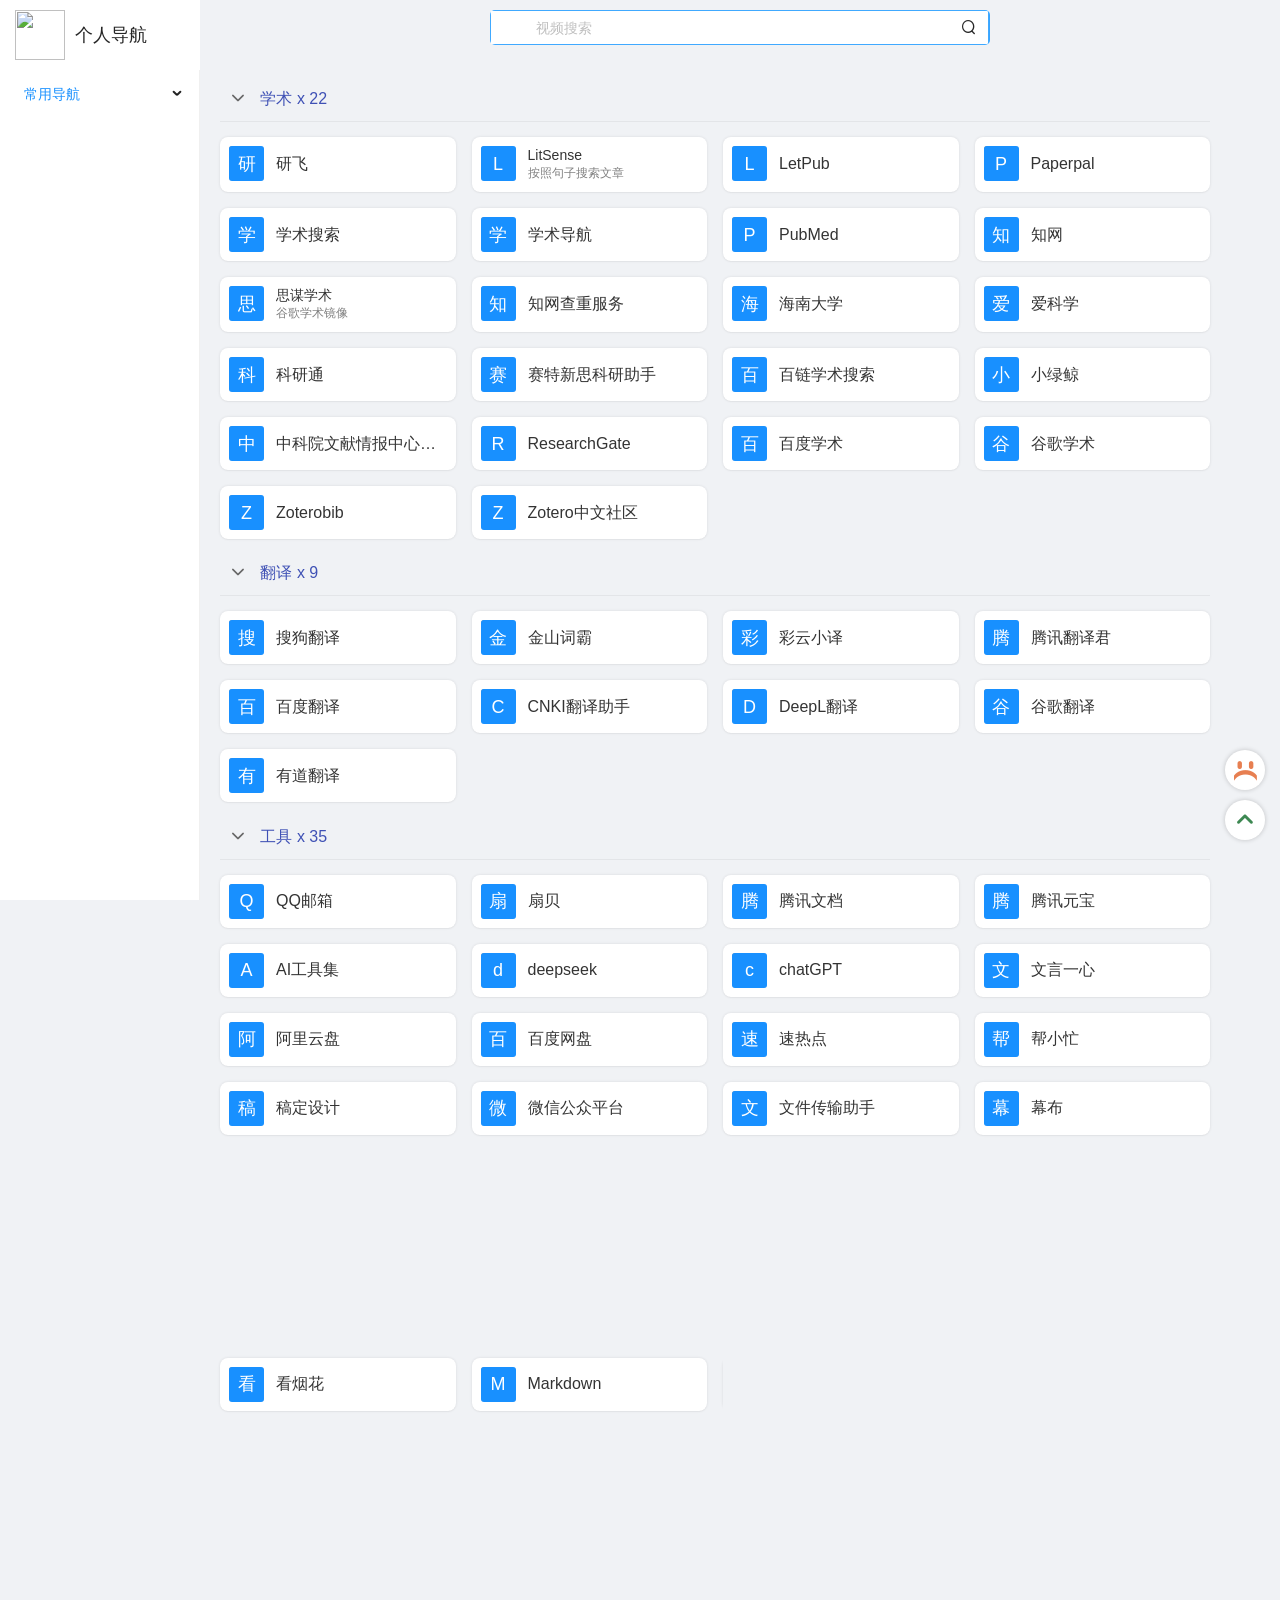
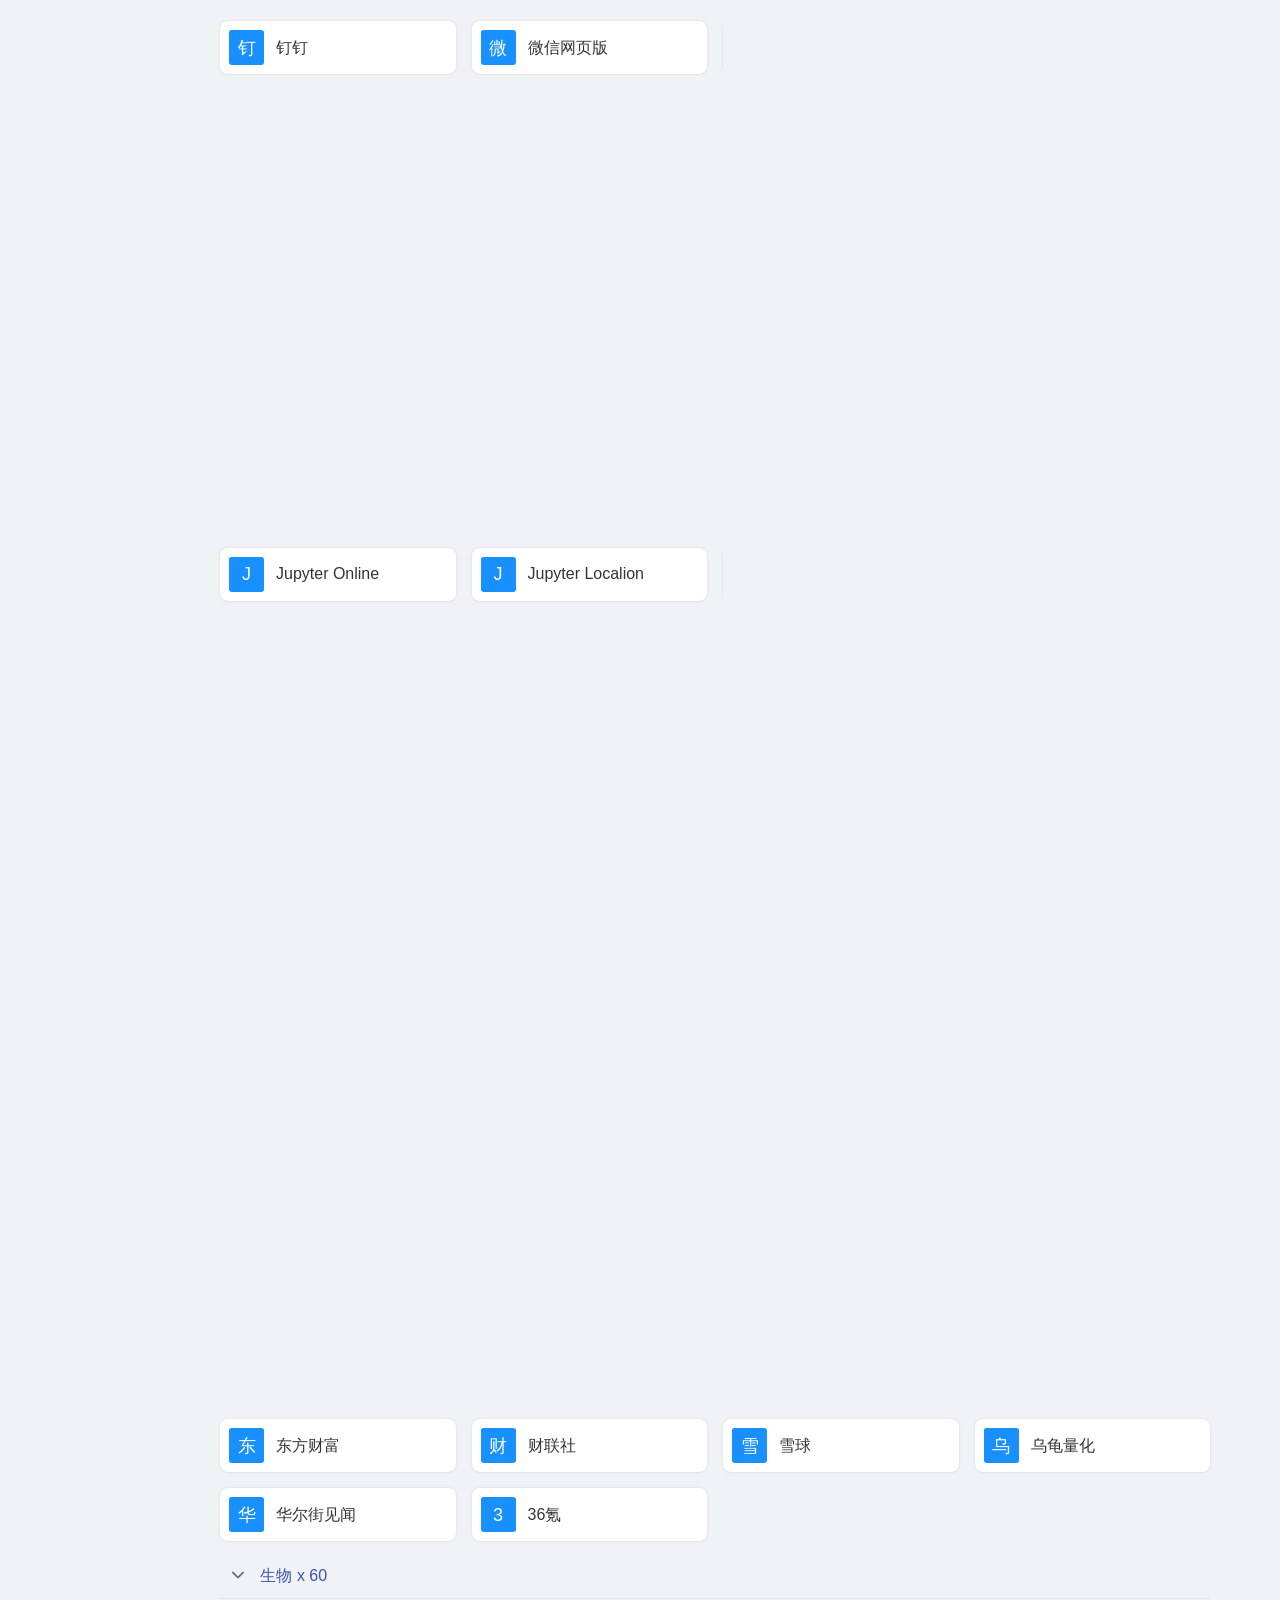
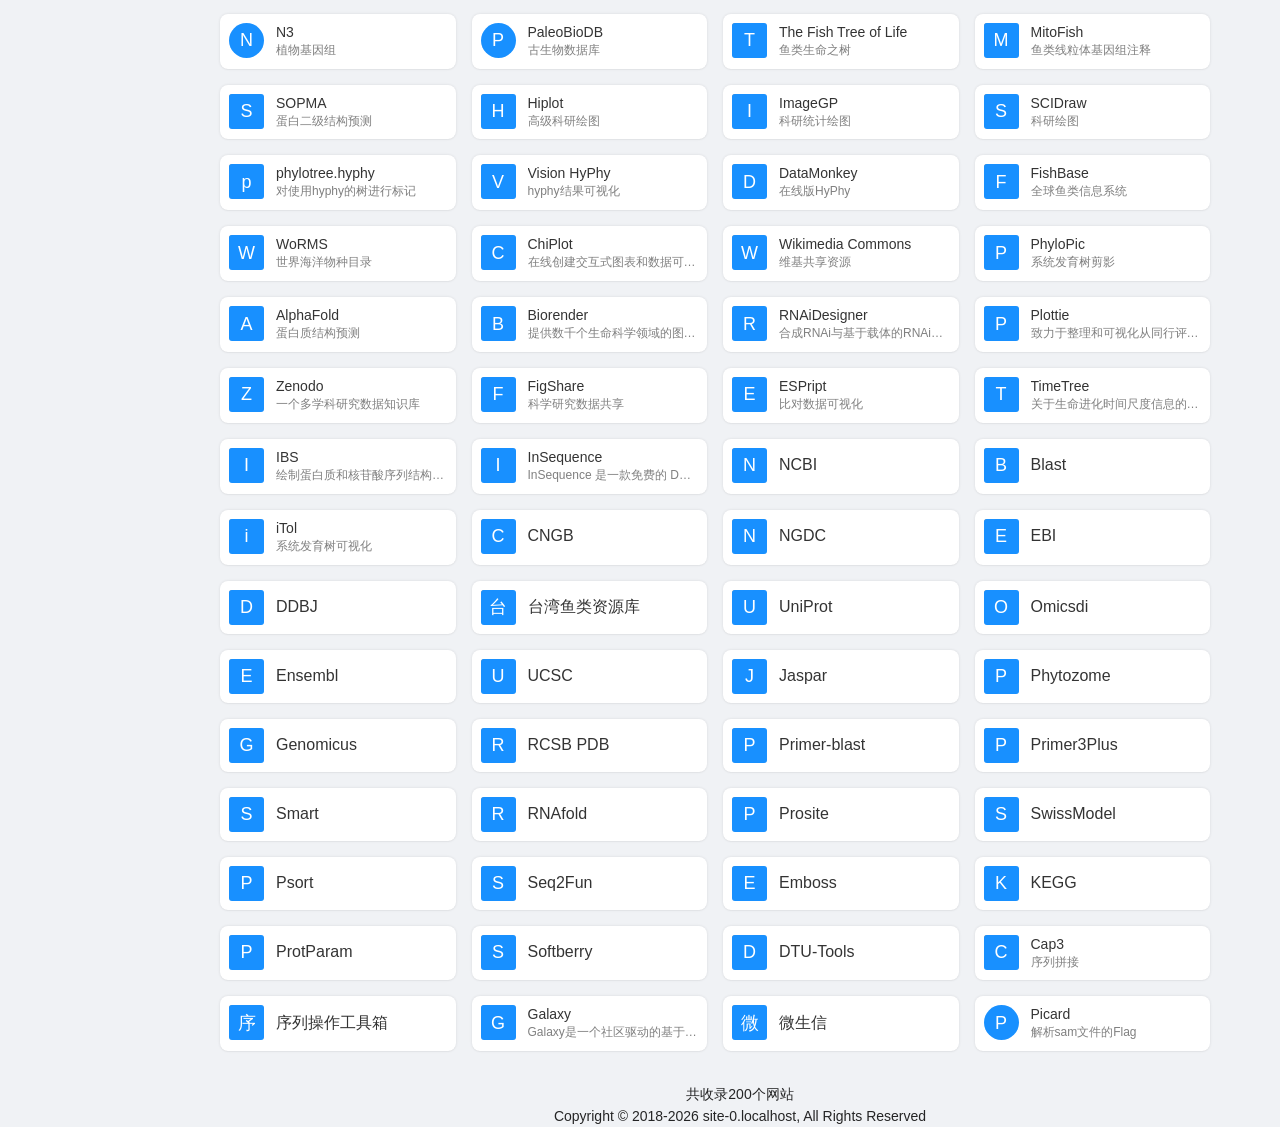
==== index.html @ 583d1c56 "Deploying to gh-pages from @ thecgs/nav@c3720a41de98f85e75b26e061de189d4b626b0aa 🚀" ====
<!DOCTYPE html>
<!--
                                                                          
                                 .--,-``-.                              
                                /   /     '.                            
                               / ../        ;                           
      ,---,                    \ ``\  .`-    '                   ,---,  
  ,-+-. /  |               .---.\___\/   \   :               ,-+-. /  | 
 ,--.'|'   |  ,--.--.    /.  ./|     \   :   |      ,---.   ,--.'|'   | 
|   |  ,"' | /       \ .-' . ' |     /  /   /      /     \ |   |  ,"' | 
|   | /  | |.--.  .-. /___/ \: |     \  \   \     /    / ' |   | /  | | 
|   | |  | | \__\/: . .   \  ' . ___ /   :   |   .    ' /  |   | |  | | 
|   | |  |/  ," .--.; |\   \   '/   /\   /   :   '   ; :__ |   | |  |/  
|   | |--'  /  /  ,.  | \   \  / ,,/  ',-    .___'   | '.'||   | |--'   
|   |/     ;  :   .'   \ \   \ \ ''\        ;/  .\   :    :|   |/       
'---'      |  ,     .-./  '---" \   \     .' \  ; \   \  / '---'        
            `--`---'             `--`-,,-'    `--" `----'               
                      
                     2018/4/26   www.nav3.cn

        ,+++++++++++++++++++++++++++++++++++++++++++++++++.
        ( We want you! https://github.com/xjh22222228/nav )
        `-,+++++++++++++++++++++++++++++++++++++++++++++++'
-->
<html data-critters-container>
  <head>
    <meta charset="utf-8">
    <base href="./">
    <meta name="author" content="https://github.com/xjh22222228">
    <meta http-equiv="X-UA-Compatible" content="IE=edge, chrome=1">
    <meta name="viewport" content="width=device-width, initial-scale=1, shrink-to-fit=no, minimum-scale=1.0, maximum-scale=1.0, user-scalable=no">
    <meta name="renderer" content="webkit">
    <!-- nav.config-start --><!-- https://github.com/xjh22222228/nav -->
  <title>个人导航</title>
  <meta property="og:title" content="个人导航">
  <meta property="og:description" content>
  <meta property="og:type" content="website">
  <meta name="description" content>
  <meta name="keywords" content id="xjh_2">
  <link rel="icon" href="https://gcore.jsdelivr.net/gh/xjh22222228/public@gh-pages/nav/logo.svg">
  <link rel="apple-touch-icon" href="https://gcore.jsdelivr.net/gh/xjh22222228/public@gh-pages/nav/logo.svg">
  <link rel="prefetch" href="//unpkg.com/ng-zorro-antd@18.1.1/ng-zorro-antd.dark.min.css"><!-- nav.config-end -->
    <link rel="stylesheet" href="assets/fonts/iconfont.css" media="print" onload="this.media='all'"><noscript><link rel="stylesheet" href="assets/fonts/iconfont.css"></noscript>
    <!-- nav.headerContent-start -->
    <!-- nav.headerContent-end -->
  <style>*,:before,:after{--tw-border-spacing-x:0;--tw-border-spacing-y:0;--tw-translate-x:0;--tw-translate-y:0;--tw-rotate:0;--tw-skew-x:0;--tw-skew-y:0;--tw-scale-x:1;--tw-scale-y:1;--tw-pan-x: ;--tw-pan-y: ;--tw-pinch-zoom: ;--tw-scroll-snap-strictness:proximity;--tw-gradient-from-position: ;--tw-gradient-via-position: ;--tw-gradient-to-position: ;--tw-ordinal: ;--tw-slashed-zero: ;--tw-numeric-figure: ;--tw-numeric-spacing: ;--tw-numeric-fraction: ;--tw-ring-inset: ;--tw-ring-offset-width:0px;--tw-ring-offset-color:#fff;--tw-ring-color:rgb(59 130 246 / .5);--tw-ring-offset-shadow:0 0 #0000;--tw-ring-shadow:0 0 #0000;--tw-shadow:0 0 #0000;--tw-shadow-colored:0 0 #0000;--tw-blur: ;--tw-brightness: ;--tw-contrast: ;--tw-grayscale: ;--tw-hue-rotate: ;--tw-invert: ;--tw-saturate: ;--tw-sepia: ;--tw-drop-shadow: ;--tw-backdrop-blur: ;--tw-backdrop-brightness: ;--tw-backdrop-contrast: ;--tw-backdrop-grayscale: ;--tw-backdrop-hue-rotate: ;--tw-backdrop-invert: ;--tw-backdrop-opacity: ;--tw-backdrop-saturate: ;--tw-backdrop-sepia: ;--tw-contain-size: ;--tw-contain-layout: ;--tw-contain-paint: ;--tw-contain-style: }*,:before,:after{box-sizing:border-box;border-width:0;border-style:solid;border-color:#e5e7eb}:before,:after{--tw-content:""}html{line-height:1.5;-webkit-text-size-adjust:100%;tab-size:4;font-family:ui-sans-serif,system-ui,sans-serif,"Apple Color Emoji","Segoe UI Emoji",Segoe UI Symbol,"Noto Color Emoji";font-feature-settings:normal;font-variation-settings:normal;-webkit-tap-highlight-color:transparent}body{margin:0;line-height:inherit}html,body{width:100%;height:100%}*,*:before,*:after{box-sizing:border-box}html{font-family:sans-serif;line-height:1.15;-webkit-text-size-adjust:100%;-ms-text-size-adjust:100%;-ms-overflow-style:scrollbar;-webkit-tap-highlight-color:rgba(0,0,0,0)}body{margin:0;color:#000000d9;font-size:14px;font-family:-apple-system,BlinkMacSystemFont,Segoe UI,Roboto,Helvetica Neue,Arial,Noto Sans,sans-serif,"Apple Color Emoji","Segoe UI Emoji",Segoe UI Symbol,"Noto Color Emoji";font-variant:tabular-nums;line-height:1.5715;background-color:#fff;font-feature-settings:"tnum"}html{--antd-wave-shadow-color:#1890ff;--scroll-bar:0}@charset "UTF-8";:root{--componentHeight:155px}html{-ms-text-size-adjust:100%;-webkit-text-size-adjust:100%}body{min-height:100vh;-webkit-font-smoothing:antialiased;-moz-osx-font-smoothing:grayscale;-webkit-overflow-scrolling:touch;font-size:14px}</style><link rel="stylesheet" href="styles.341d5df18e498c5e.css" media="print" onload="this.media='all'"><noscript><link rel="stylesheet" href="styles.341d5df18e498c5e.css"></noscript></head>
  <script>
    window.__TITLE__ = document.title
  </script>
  <body class="dark-scrollbar-border" id="x-j-h">
    <app-xiejiahe>
      <!-- nav.loading-start --><!-- nav.loading-end -->
    </app-xiejiahe>

    <!-- nav.seo-start -->
<div data-url="https://github.com/xjh22222228/nav" data-server-time="1774014688647" data-a="x.i.e-jiahe" data-date="2026-03-20 21:51:28" id="META-NAV" style="z-index:-1;position:fixed;top:-10000vh;left:-10000vh;">
</div><!-- nav.seo-end -->
  <script src="runtime.d9cda80d51f23b51.js" type="module"></script><script src="polyfills.ba9b77532fd27fc9.js" type="module"></script><script src="main.a11d664e5da2eeef.js" type="module"></script></body>
</html>
---- assets/fonts/iconfont.css ----
@font-face {
  font-family: "iconfont"; /* Project id 2267418 */
  src: url('iconfont.woff2?t=1723861505767') format('woff2'),
       url('iconfont.woff?t=1723861505767') format('woff'),
       url('iconfont.ttf?t=1723861505767') format('truetype');
}

.iconfont {
  font-family: "iconfont" !important;
  font-size: 16px;
  font-style: normal;
  -webkit-font-smoothing: antialiased;
  -moz-osx-font-smoothing: grayscale;
}

.iconxiaolian:before {
  content: "\e64b";
}

.iconxiaolian-02:before {
  content: "\e631";
}

.icongengduo:before {
  content: "\e641";
}

.iconweibiaoti14:before {
  content: "\e620";
}

.iconcopy:before {
  content: "\e617";
}

.iconfenxiang:before {
  content: "\e606";
}

.iconunlock:before {
  content: "\e63d";
}

.iconwinfo-icon-tongbu:before {
  content: "\e632";
}

.iconchuangjian:before {
  content: "\e635";
}

.iconweibiaoti25:before {
  content: "\e62b";
}

.iconjiantouarrow483:before {
  content: "\e695";
}

.iconsousuo:before {
  content: "\e6b9";
}

.icondark:before {
  content: "\e666";
}

.iconA:before {
  content: "\e6e5";
}

.iconbi:before {
  content: "\e742";
}
---- assets/fonts/iconfont.css ----
@font-face {
  font-family: "iconfont"; /* Project id 2267418 */
  src: url('iconfont.woff2?t=1723861505767') format('woff2'),
       url('iconfont.woff?t=1723861505767') format('woff'),
       url('iconfont.ttf?t=1723861505767') format('truetype');
}

.iconfont {
  font-family: "iconfont" !important;
  font-size: 16px;
  font-style: normal;
  -webkit-font-smoothing: antialiased;
  -moz-osx-font-smoothing: grayscale;
}

.iconxiaolian:before {
  content: "\e64b";
}

.iconxiaolian-02:before {
  content: "\e631";
}

.icongengduo:before {
  content: "\e641";
}

.iconweibiaoti14:before {
  content: "\e620";
}

.iconcopy:before {
  content: "\e617";
}

.iconfenxiang:before {
  content: "\e606";
}

.iconunlock:before {
  content: "\e63d";
}

.iconwinfo-icon-tongbu:before {
  content: "\e632";
}

.iconchuangjian:before {
  content: "\e635";
}

.iconweibiaoti25:before {
  content: "\e62b";
}

.iconjiantouarrow483:before {
  content: "\e695";
}

.iconsousuo:before {
  content: "\e6b9";
}

.icondark:before {
  content: "\e666";
}

.iconA:before {
  content: "\e6e5";
}

.iconbi:before {
  content: "\e742";
}
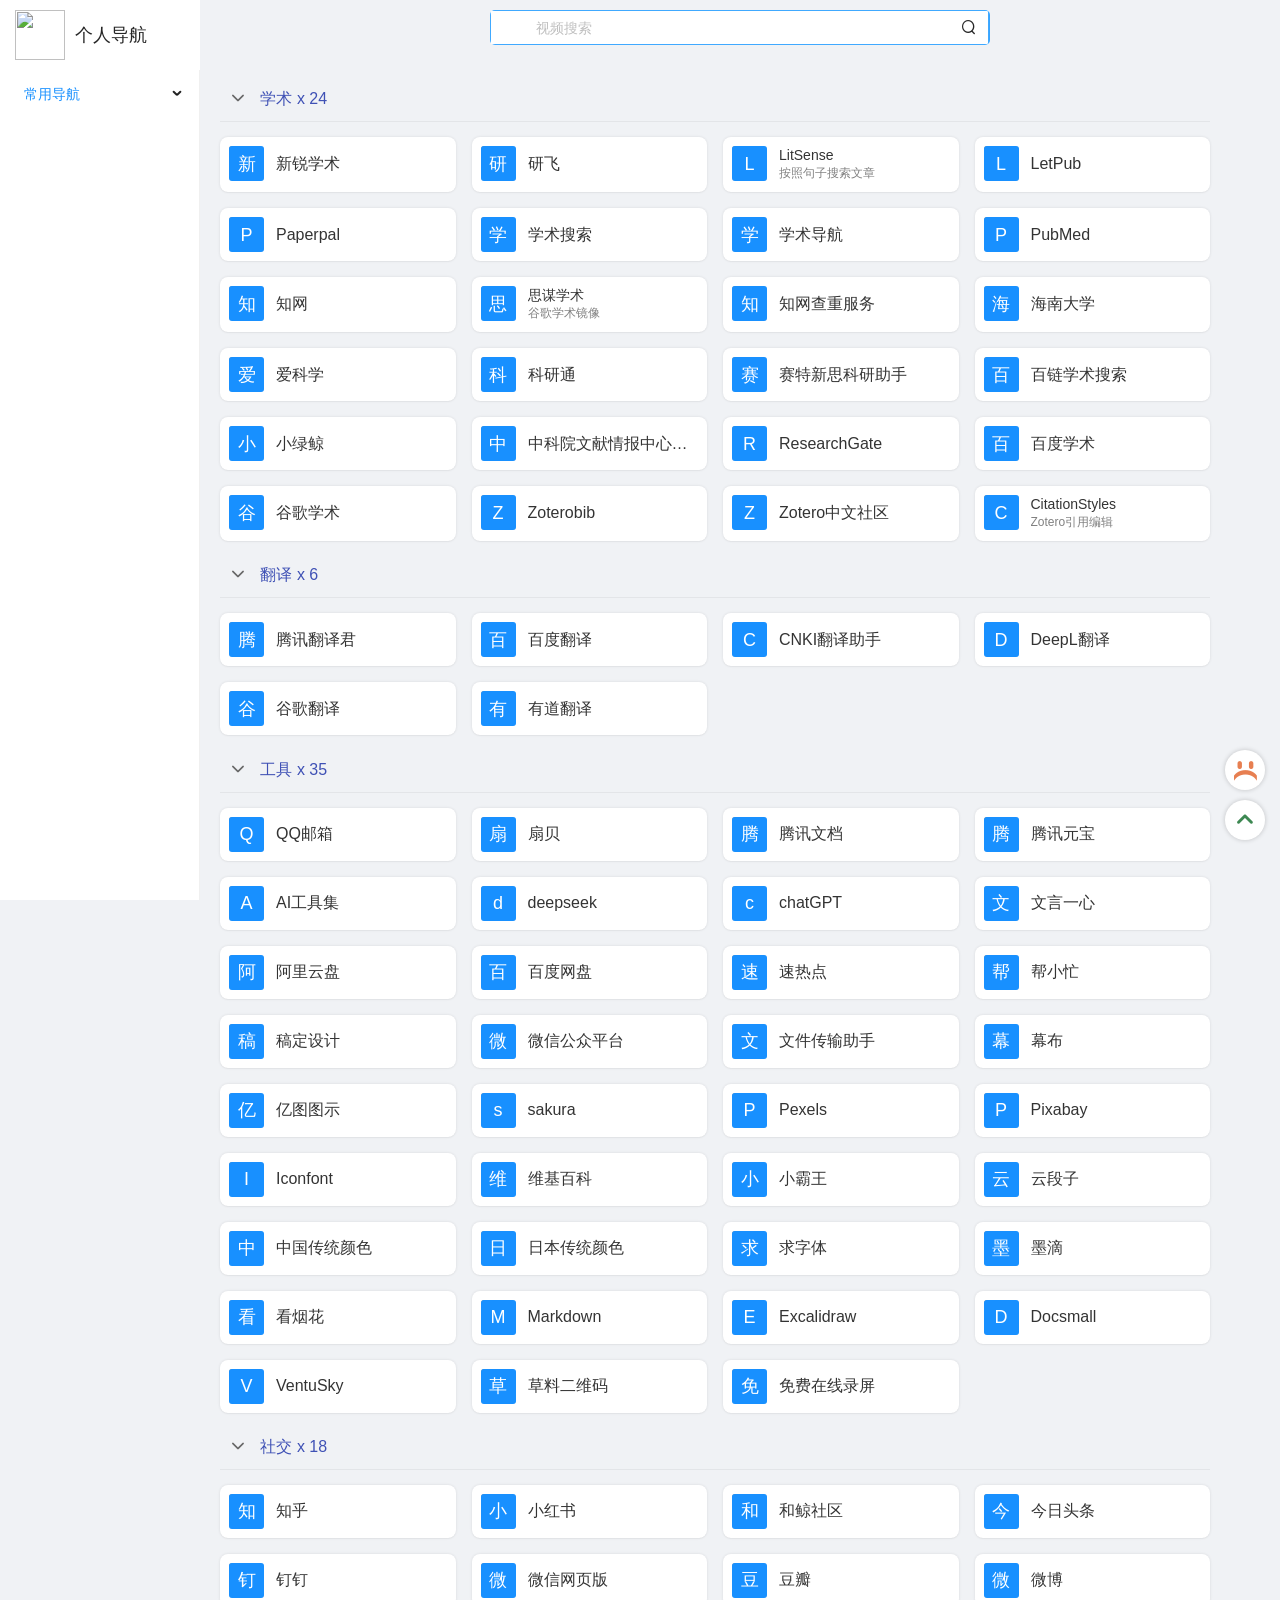
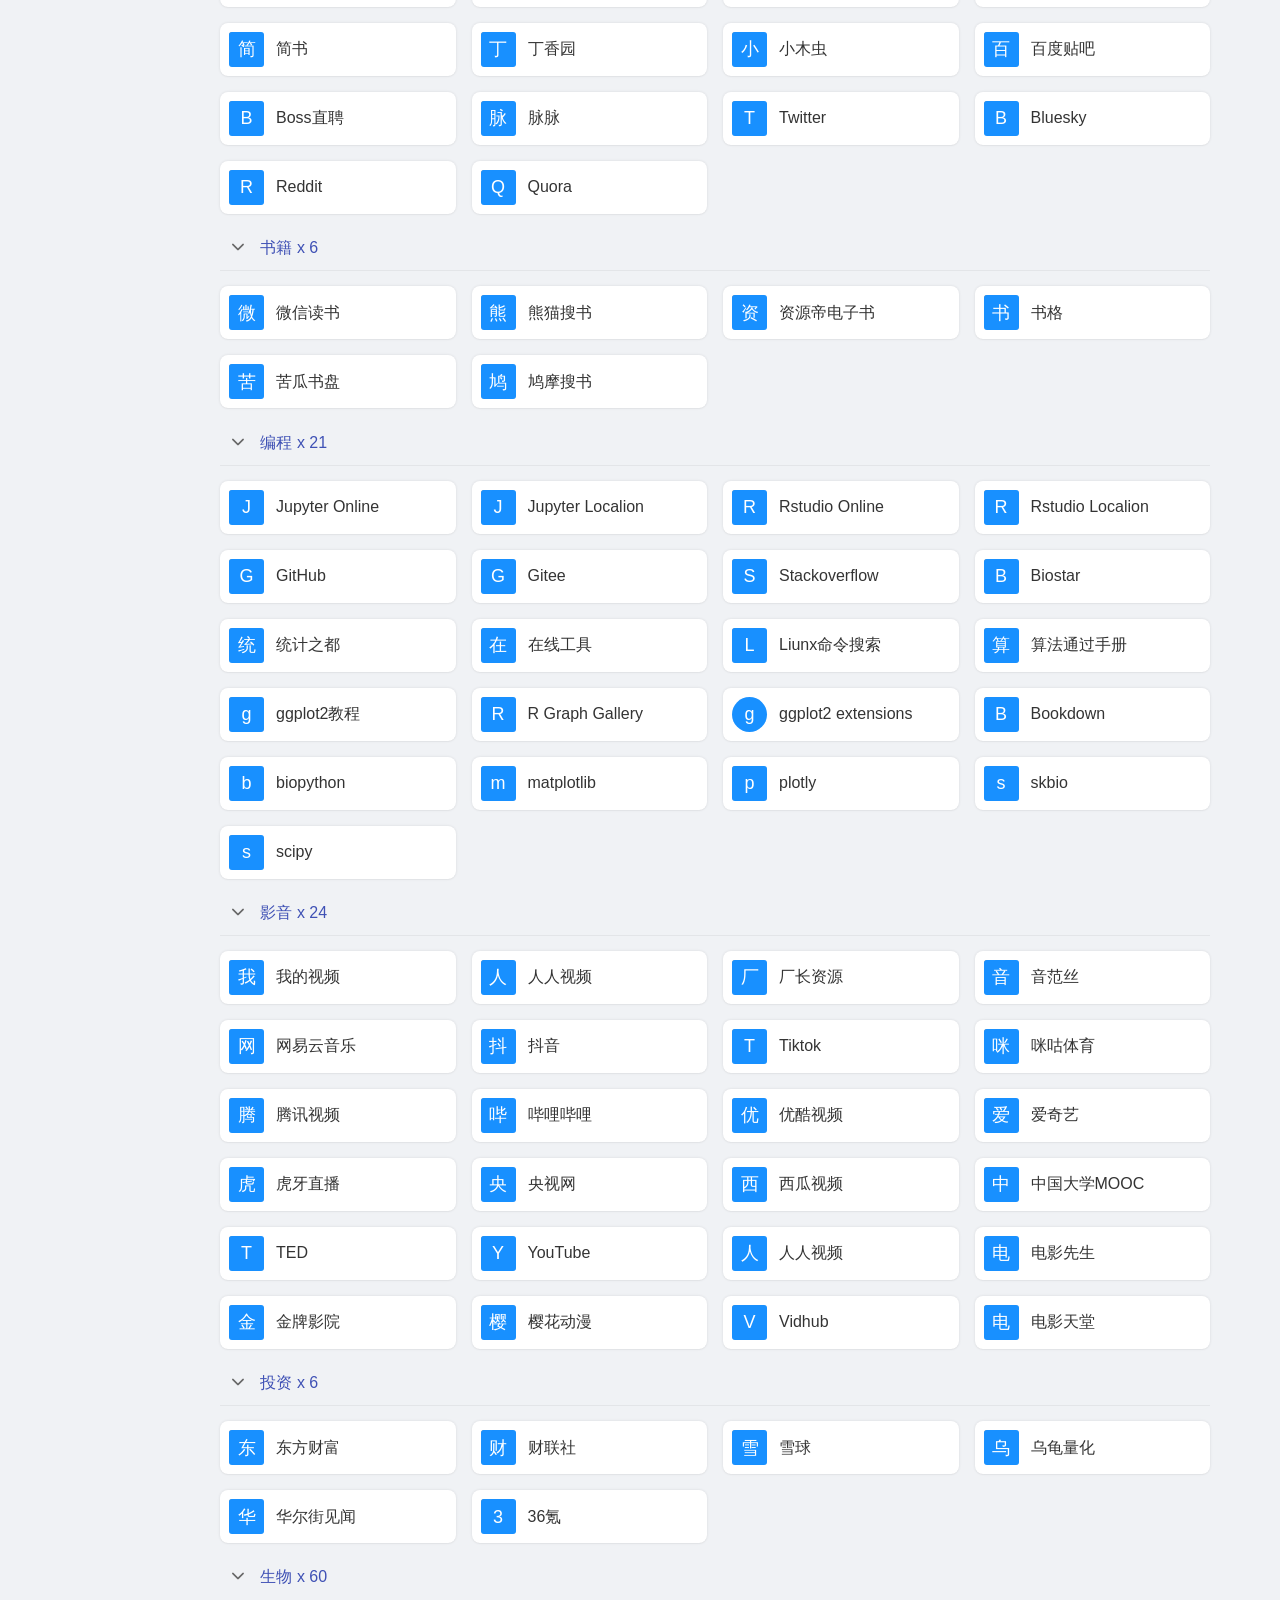
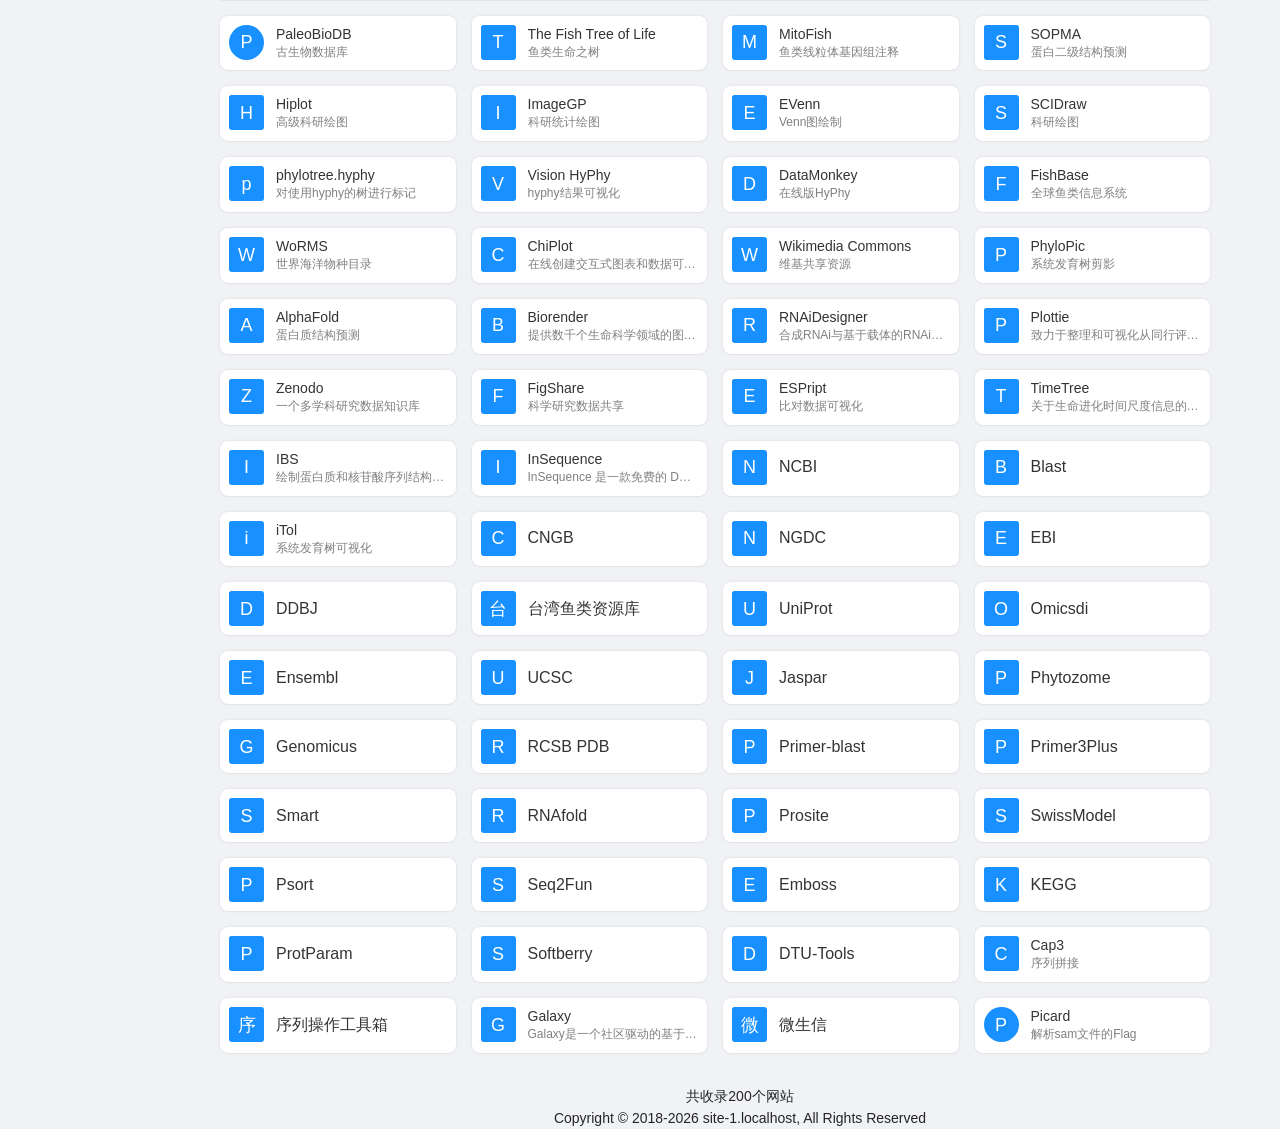
==== commit 3d763572: "Deploying to gh-pages from @ thecgs/nav@21cbb596501125ef0d3efe11f8db1326412111a9 🚀" ====
--- a/index.html
+++ b/index.html
@@ -53,7 +53,7 @@
     </app-xiejiahe>
 
     <!-- nav.seo-start -->
-<div data-url="https://github.com/xjh22222228/nav" data-server-time="1774014688647" data-a="x.i.e-jiahe" data-date="2026-03-20 21:51:28" id="META-NAV" style="z-index:-1;position:fixed;top:-10000vh;left:-10000vh;">
+<div data-url="https://github.com/xjh22222228/nav" data-server-time="1775526696471" data-a="x.i.e-jiahe" data-date="2026-04-07 09:51:36" id="META-NAV" style="z-index:-1;position:fixed;top:-10000vh;left:-10000vh;">
 </div><!-- nav.seo-end -->
-  <script src="runtime.d9cda80d51f23b51.js" type="module"></script><script src="polyfills.ba9b77532fd27fc9.js" type="module"></script><script src="main.a11d664e5da2eeef.js" type="module"></script></body>
+  <script src="runtime.d9cda80d51f23b51.js" type="module"></script><script src="polyfills.ba9b77532fd27fc9.js" type="module"></script><script src="main.f9fa6a90db0307da.js" type="module"></script></body>
 </html>
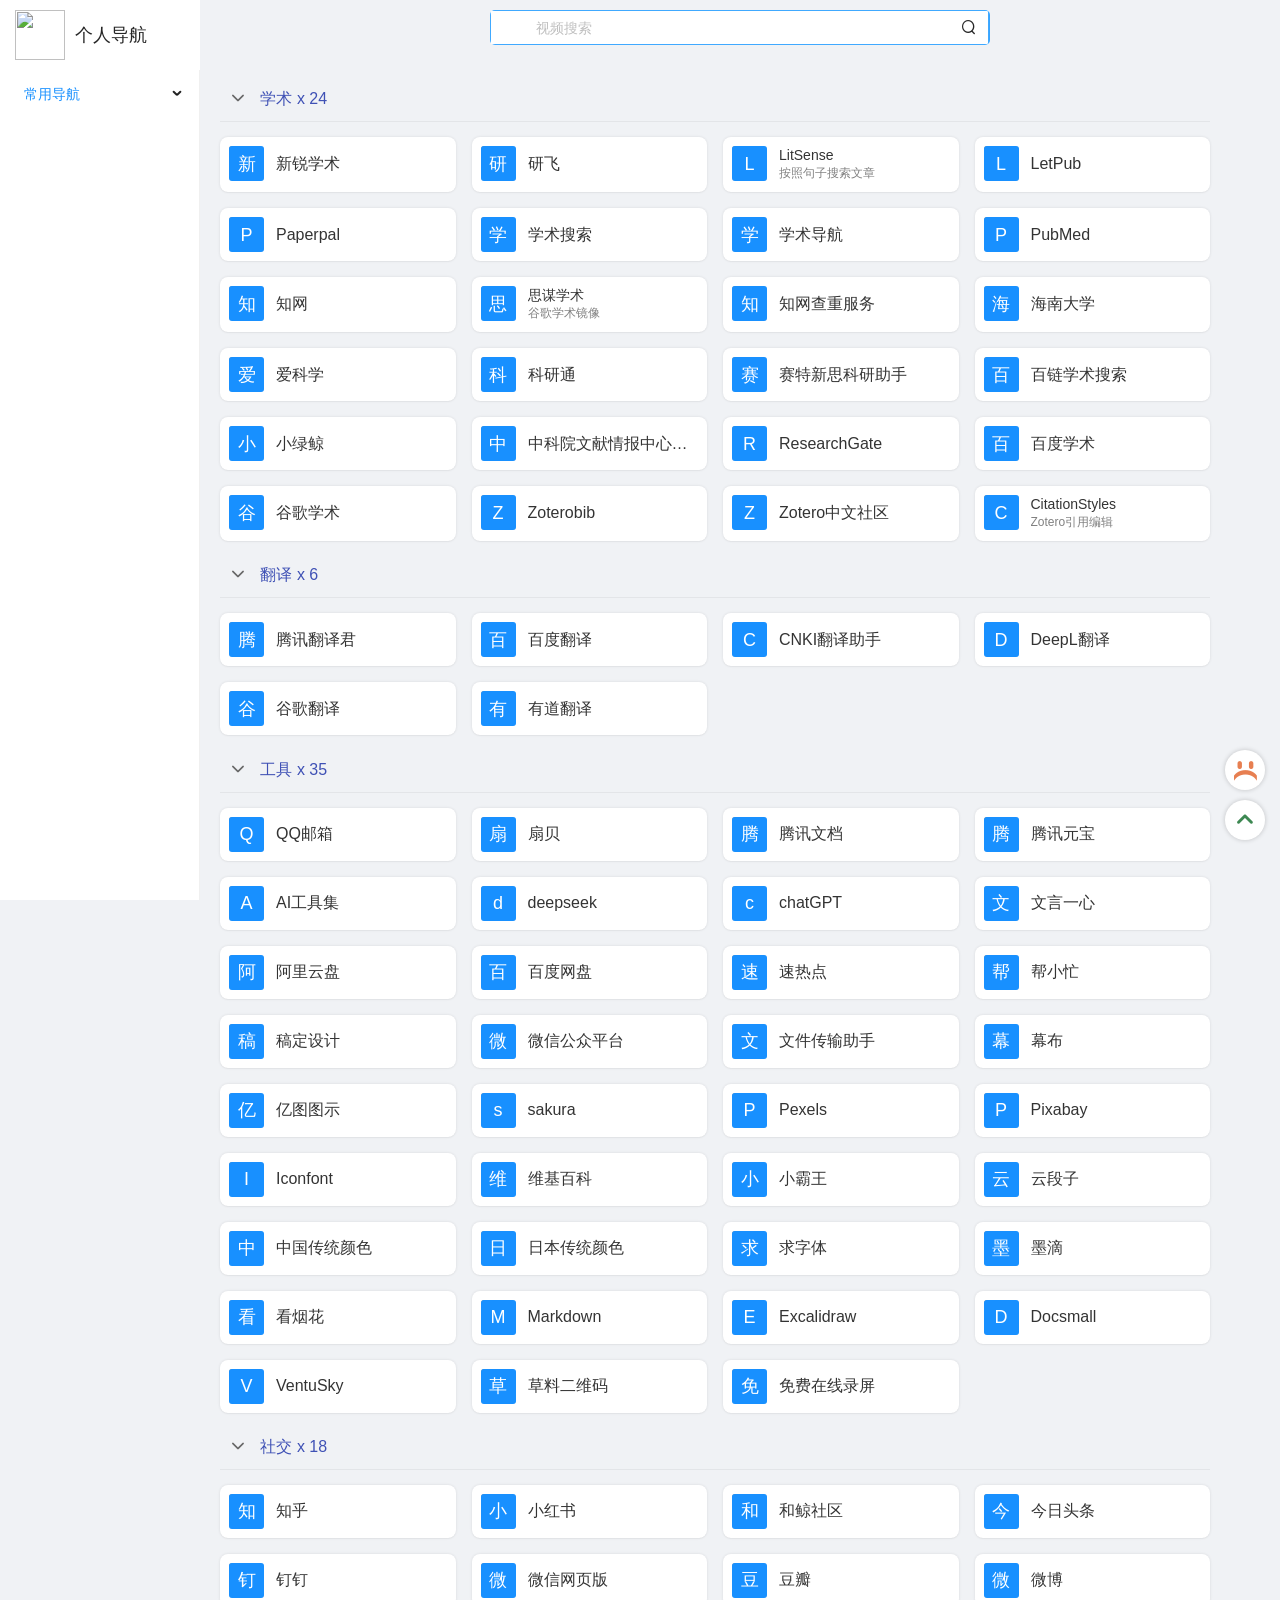
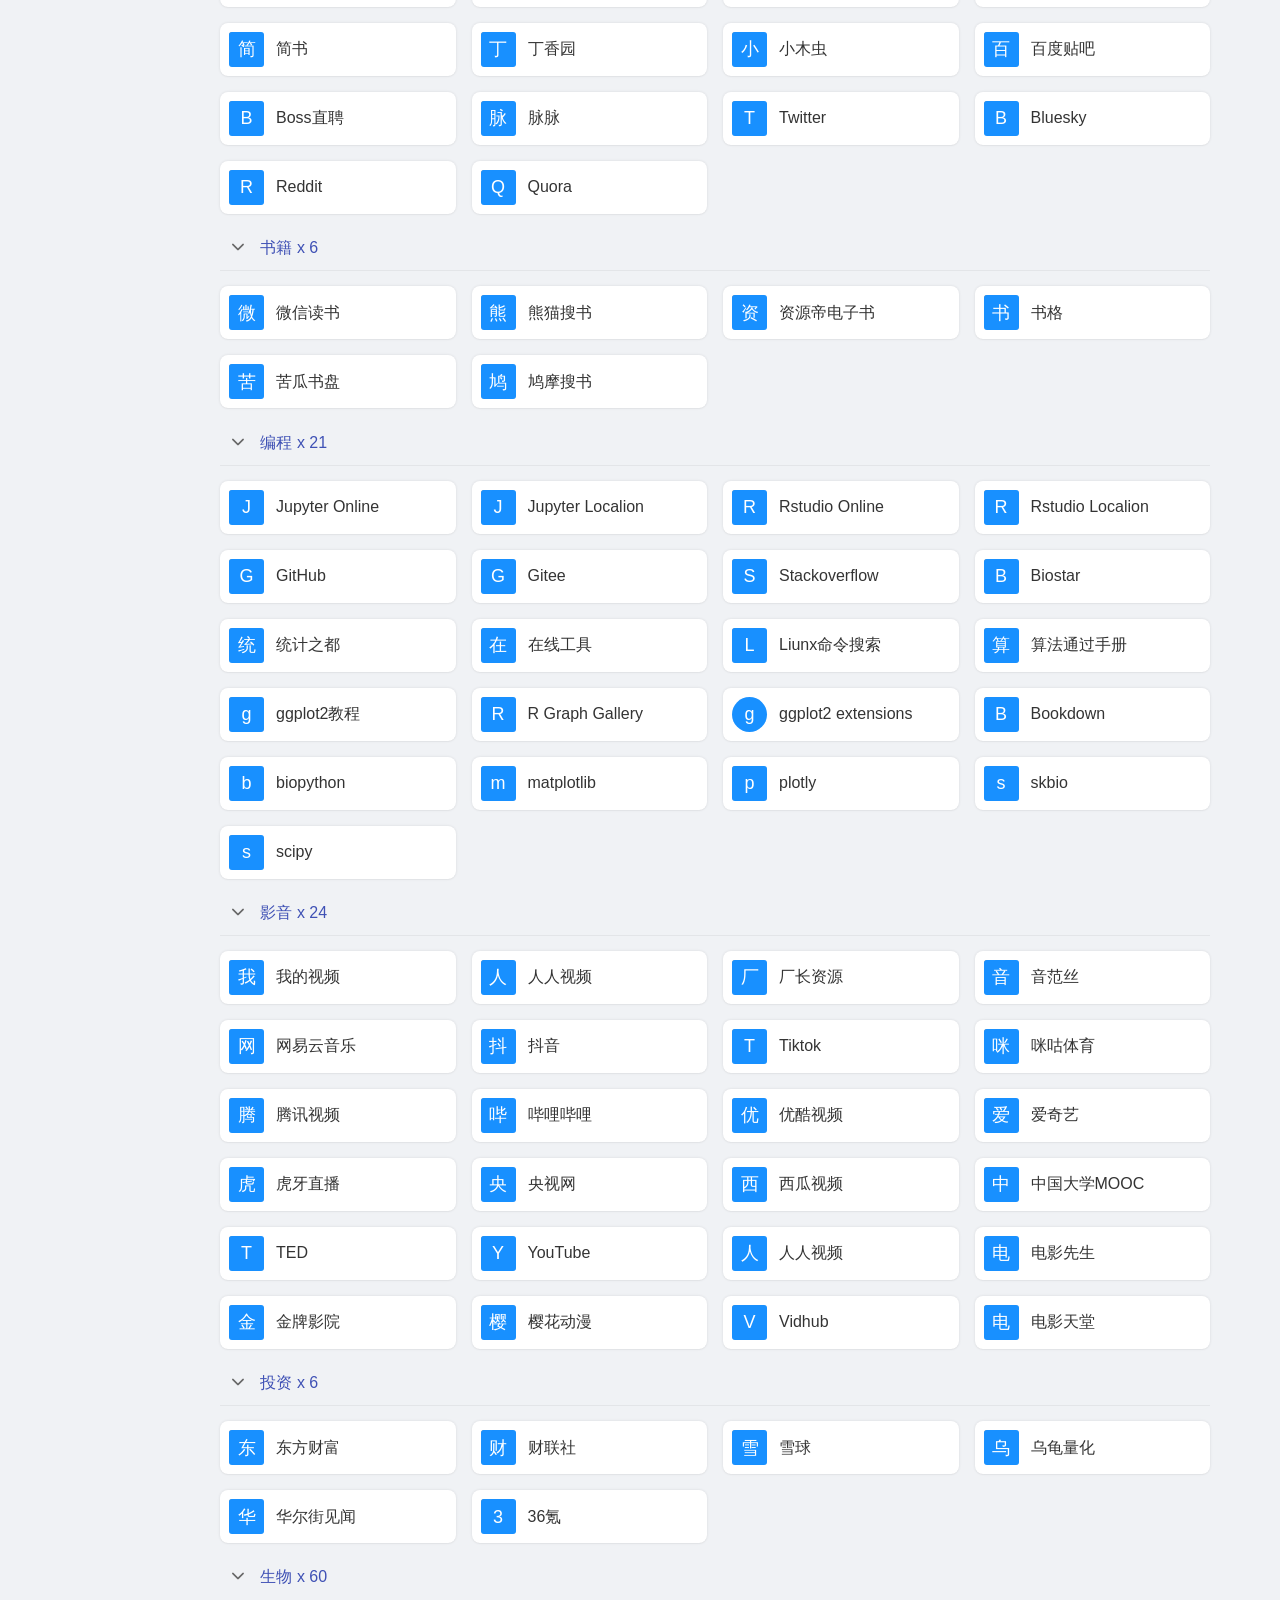
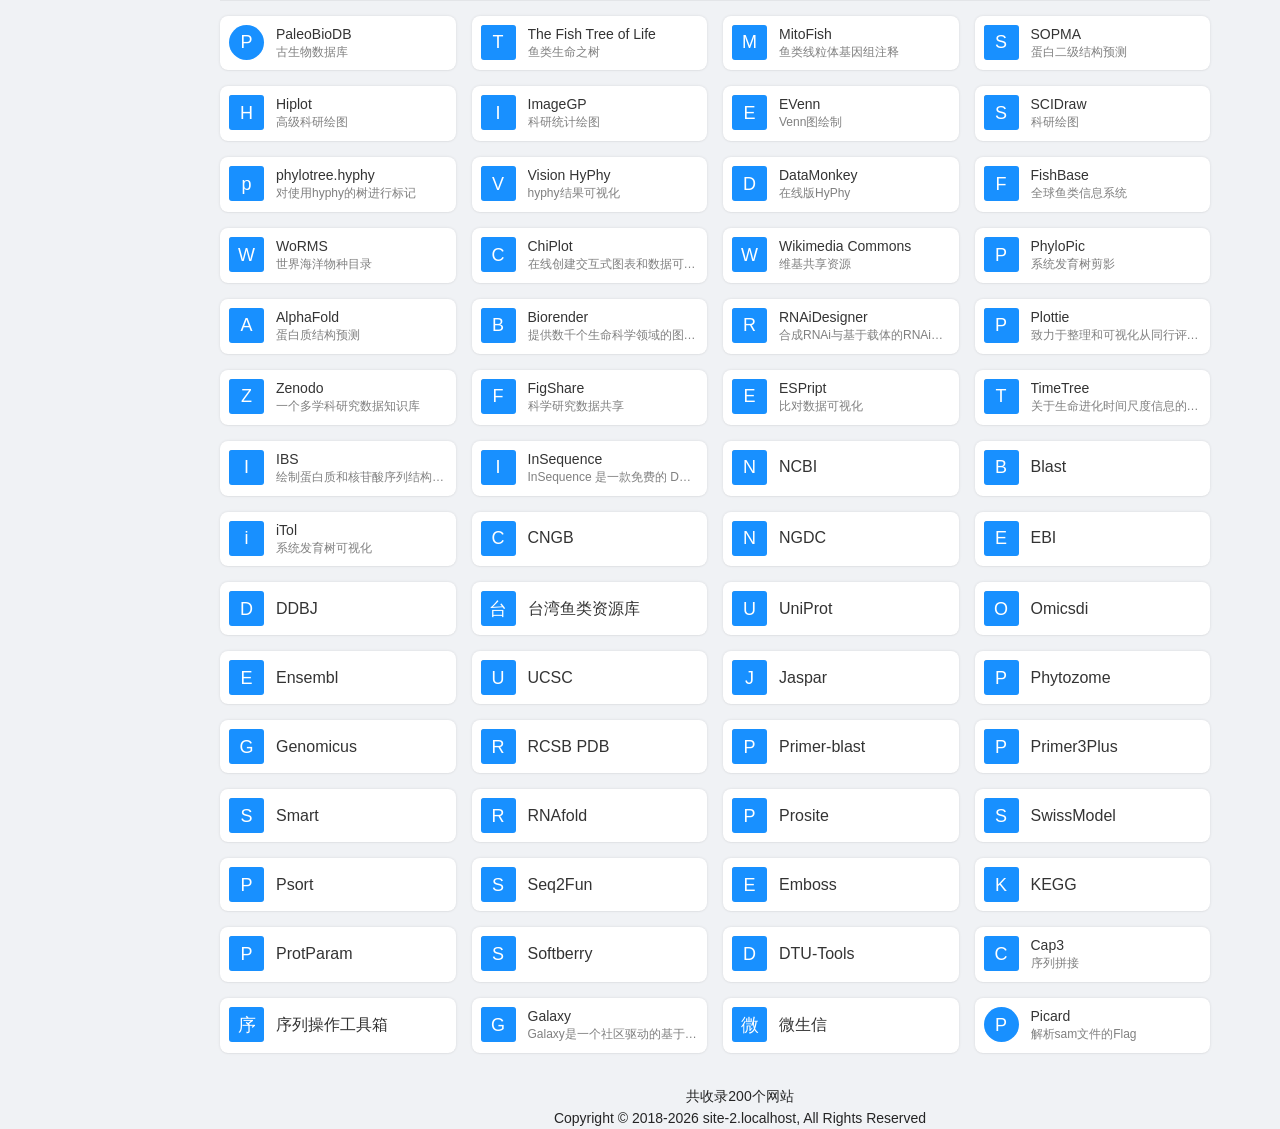
==== commit bc710994: "Deploying to gh-pages from @ thecgs/nav@45db7c1004d9c6ccf0a1506ee7da42a19c20a044 🚀" ====
--- a/index.html
+++ b/index.html
@@ -53,7 +53,7 @@
     </app-xiejiahe>
 
     <!-- nav.seo-start -->
-<div data-url="https://github.com/xjh22222228/nav" data-server-time="1775526696471" data-a="x.i.e-jiahe" data-date="2026-04-07 09:51:36" id="META-NAV" style="z-index:-1;position:fixed;top:-10000vh;left:-10000vh;">
+<div data-url="https://github.com/xjh22222228/nav" data-server-time="1782644604075" data-a="x.i.e-jiahe" data-date="2026-06-28 19:03:24" id="META-NAV" style="z-index:-1;position:fixed;top:-10000vh;left:-10000vh;">
 </div><!-- nav.seo-end -->
-  <script src="runtime.d9cda80d51f23b51.js" type="module"></script><script src="polyfills.ba9b77532fd27fc9.js" type="module"></script><script src="main.f9fa6a90db0307da.js" type="module"></script></body>
+  <script src="runtime.d9cda80d51f23b51.js" type="module"></script><script src="polyfills.ba9b77532fd27fc9.js" type="module"></script><script src="main.b700d514eb53c314.js" type="module"></script></body>
 </html>
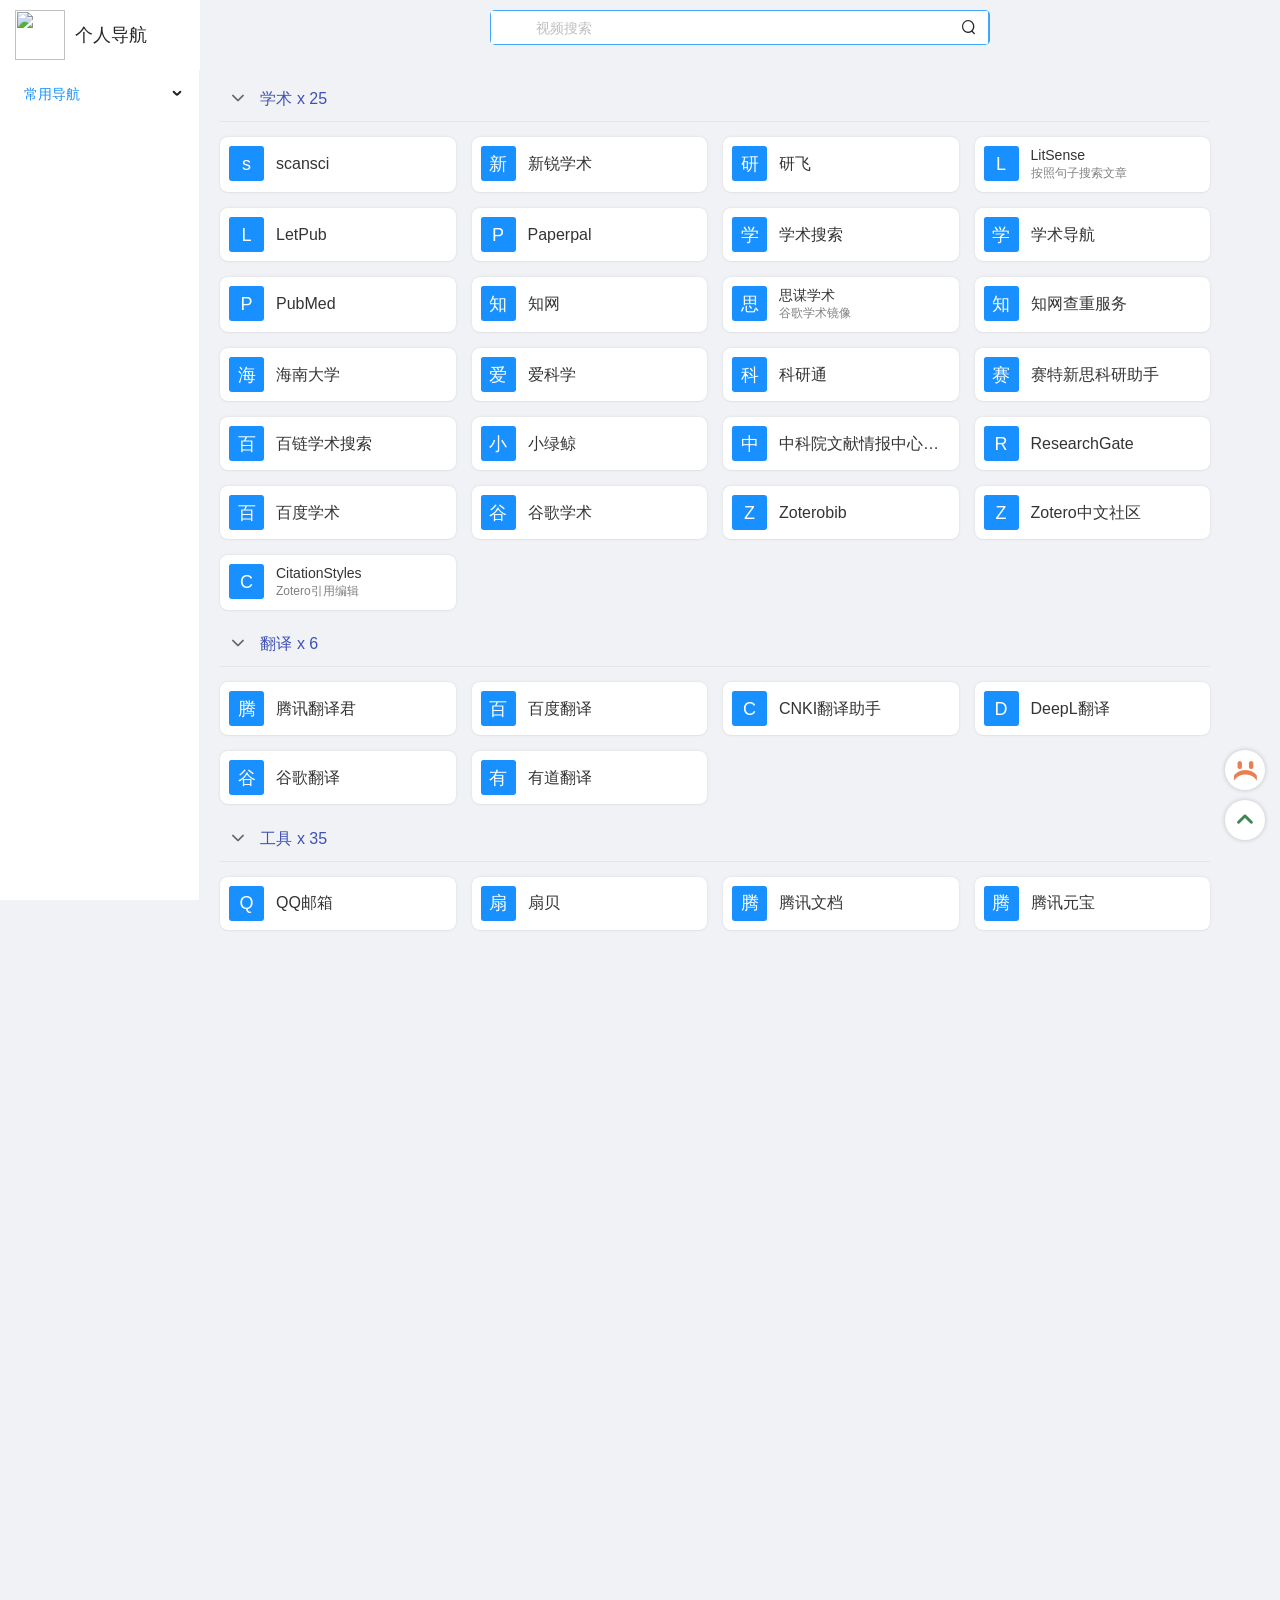
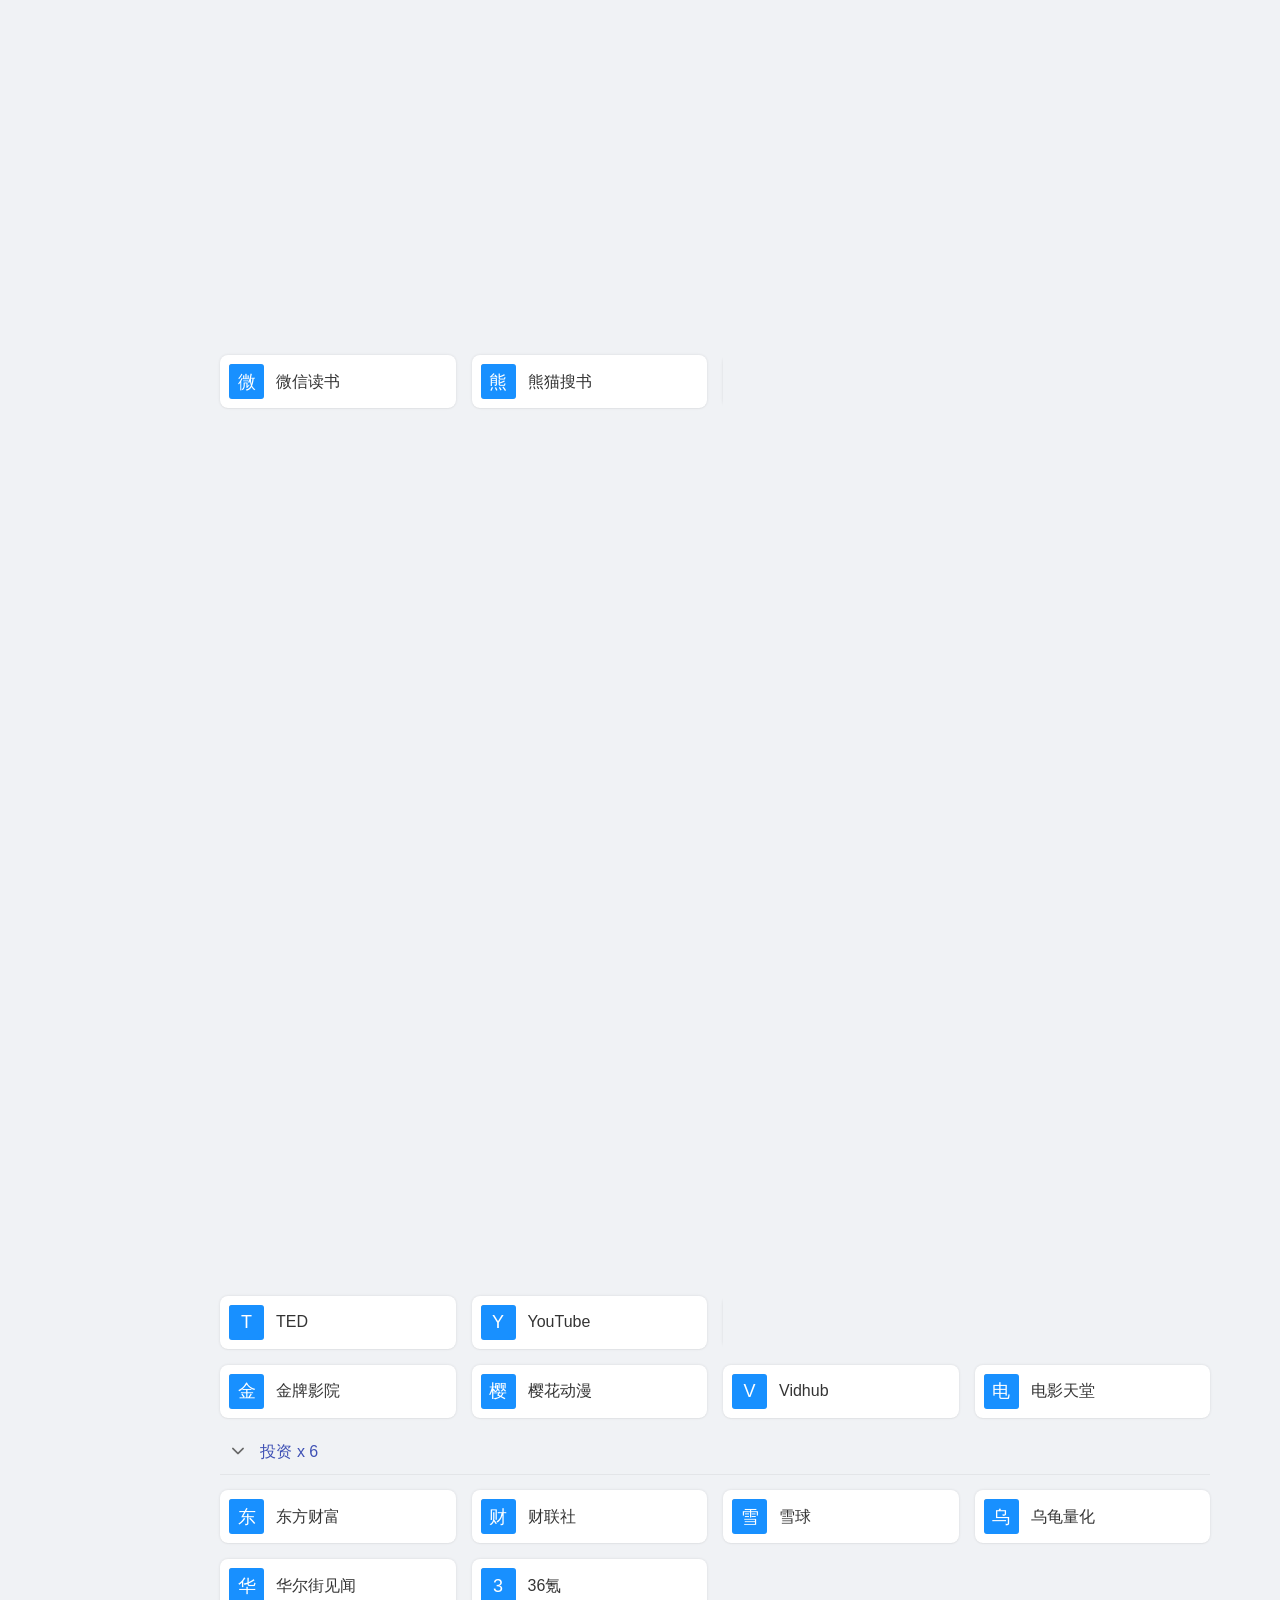
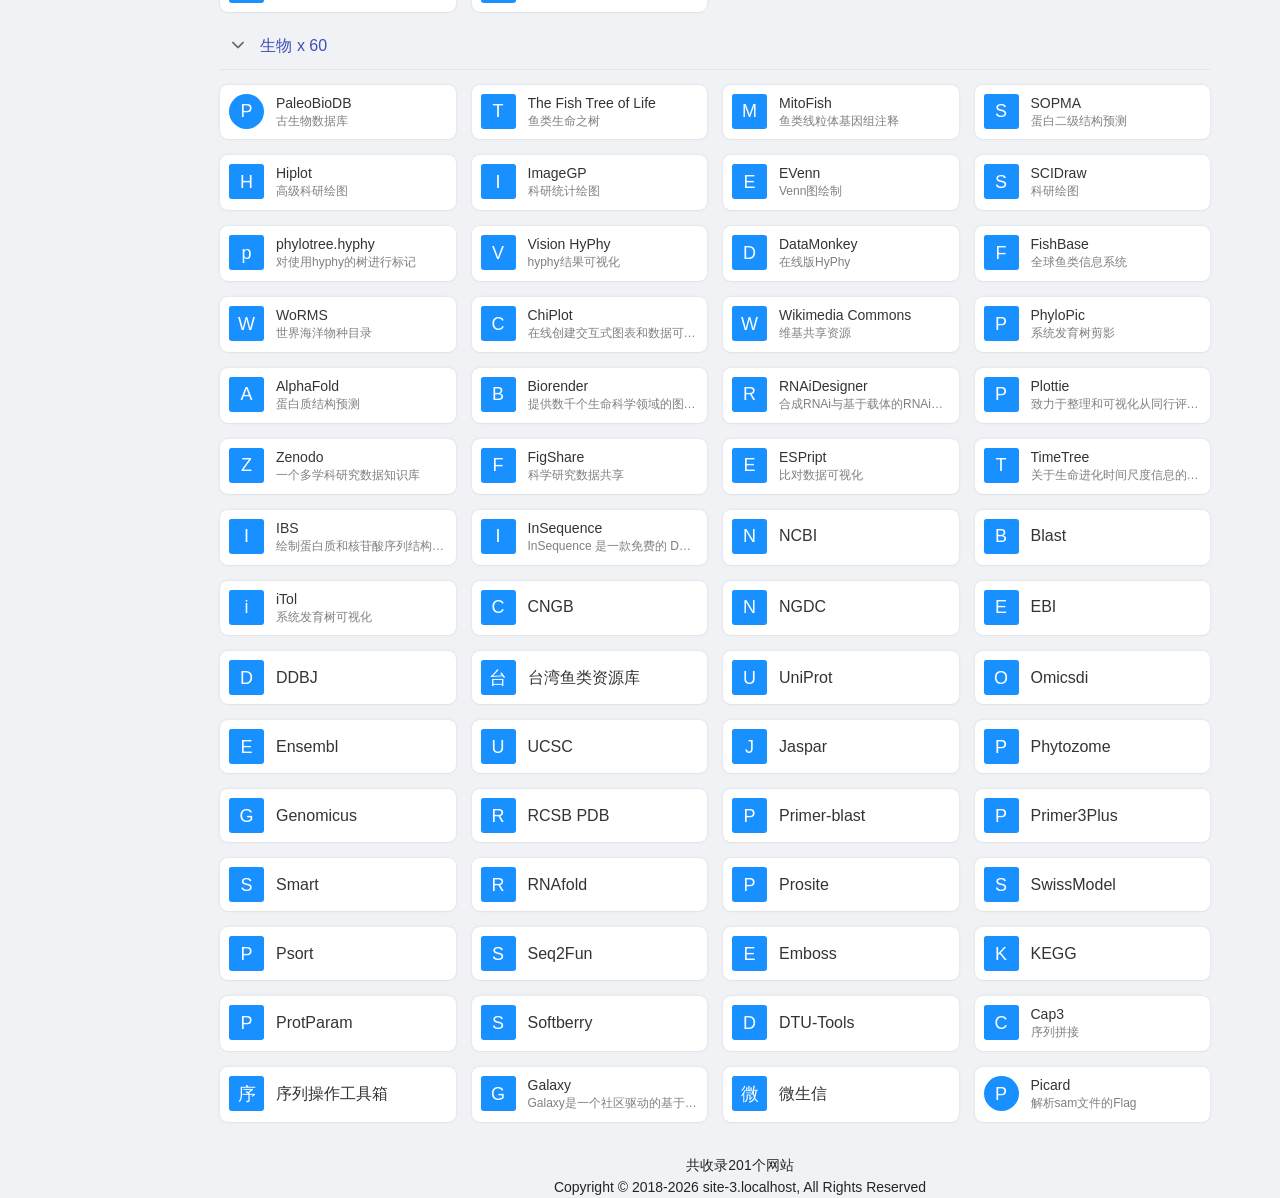
==== commit 9ef166cb: "Deploying to gh-pages from @ thecgs/nav@344c832bb3bc6643893bbba35dff411accd14a86 🚀" ====
--- a/index.html
+++ b/index.html
@@ -53,7 +53,7 @@
     </app-xiejiahe>
 
     <!-- nav.seo-start -->
-<div data-url="https://github.com/xjh22222228/nav" data-server-time="1782644604075" data-a="x.i.e-jiahe" data-date="2026-06-28 19:03:24" id="META-NAV" style="z-index:-1;position:fixed;top:-10000vh;left:-10000vh;">
+<div data-url="https://github.com/xjh22222228/nav" data-server-time="1782644693647" data-a="x.i.e-jiahe" data-date="2026-06-28 19:04:53" id="META-NAV" style="z-index:-1;position:fixed;top:-10000vh;left:-10000vh;">
 </div><!-- nav.seo-end -->
-  <script src="runtime.d9cda80d51f23b51.js" type="module"></script><script src="polyfills.ba9b77532fd27fc9.js" type="module"></script><script src="main.b700d514eb53c314.js" type="module"></script></body>
+  <script src="runtime.d9cda80d51f23b51.js" type="module"></script><script src="polyfills.ba9b77532fd27fc9.js" type="module"></script><script src="main.5f3d5b69f25704e5.js" type="module"></script></body>
 </html>
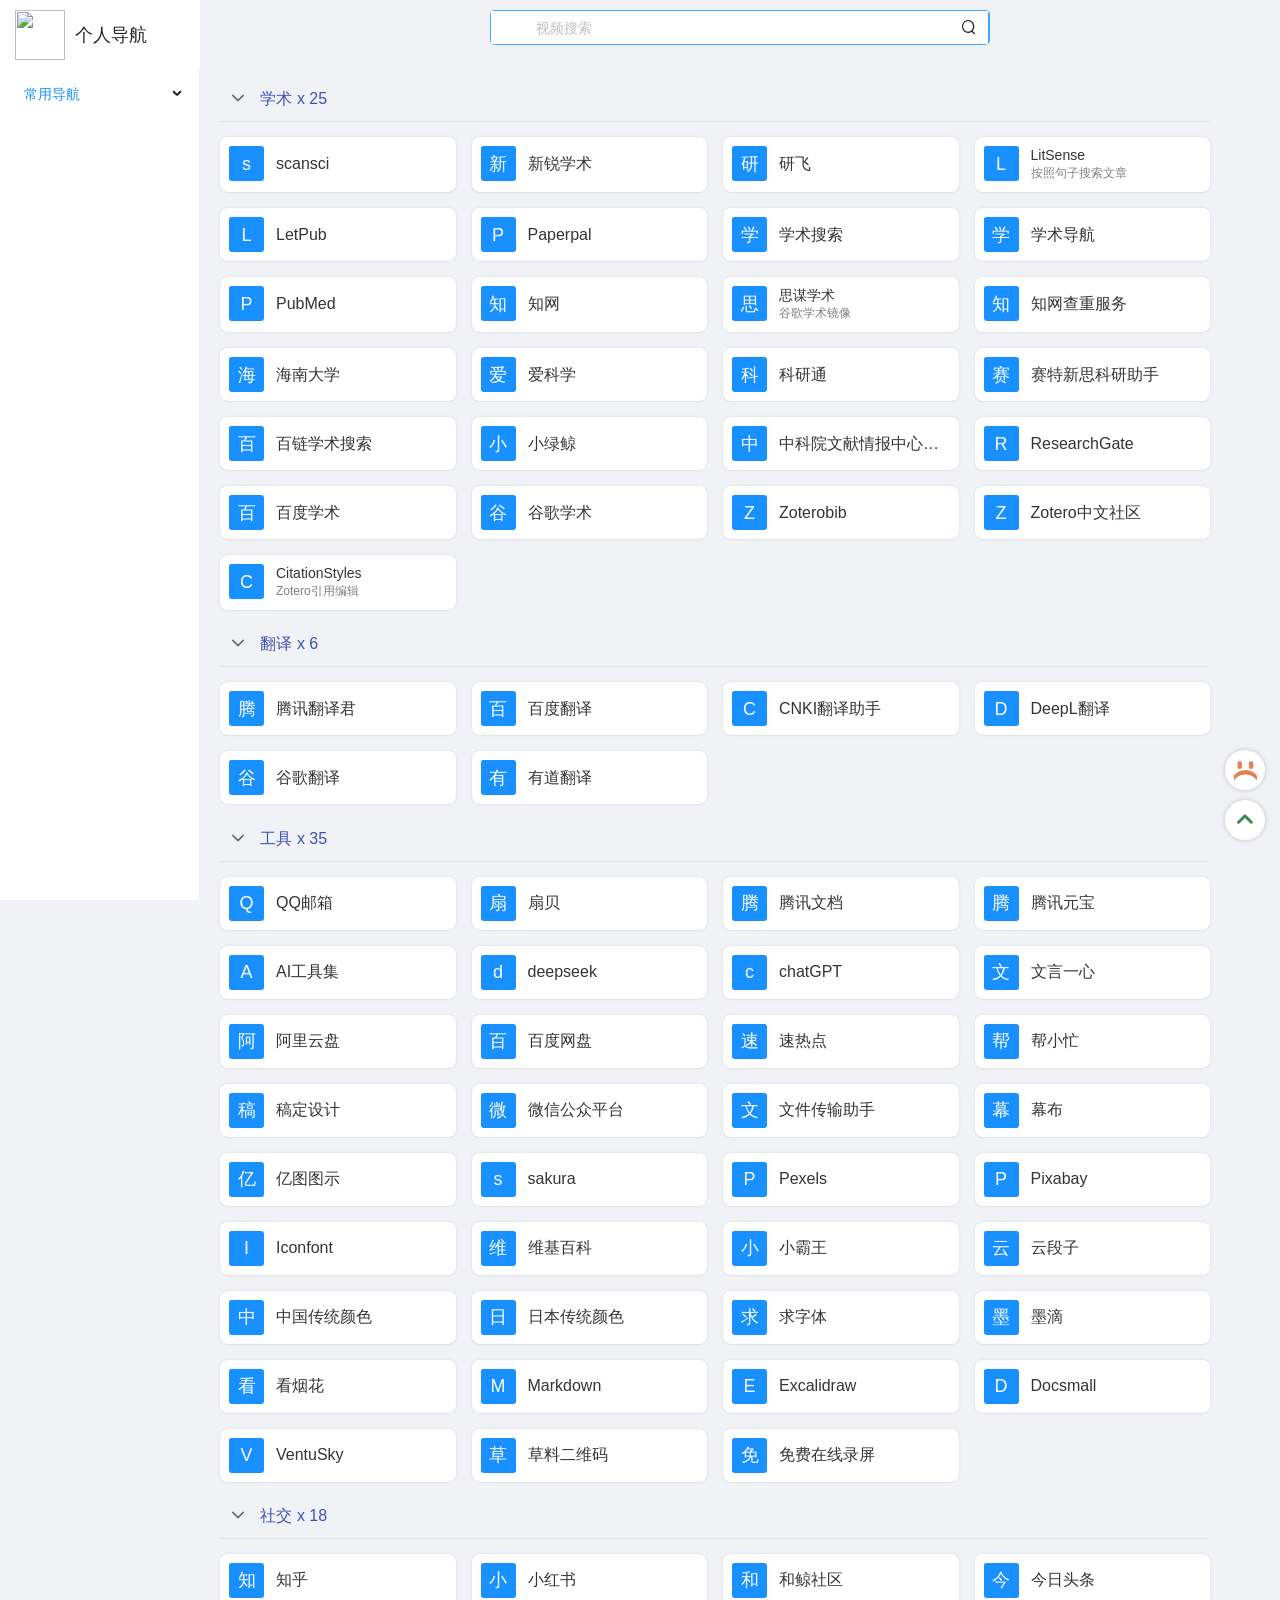
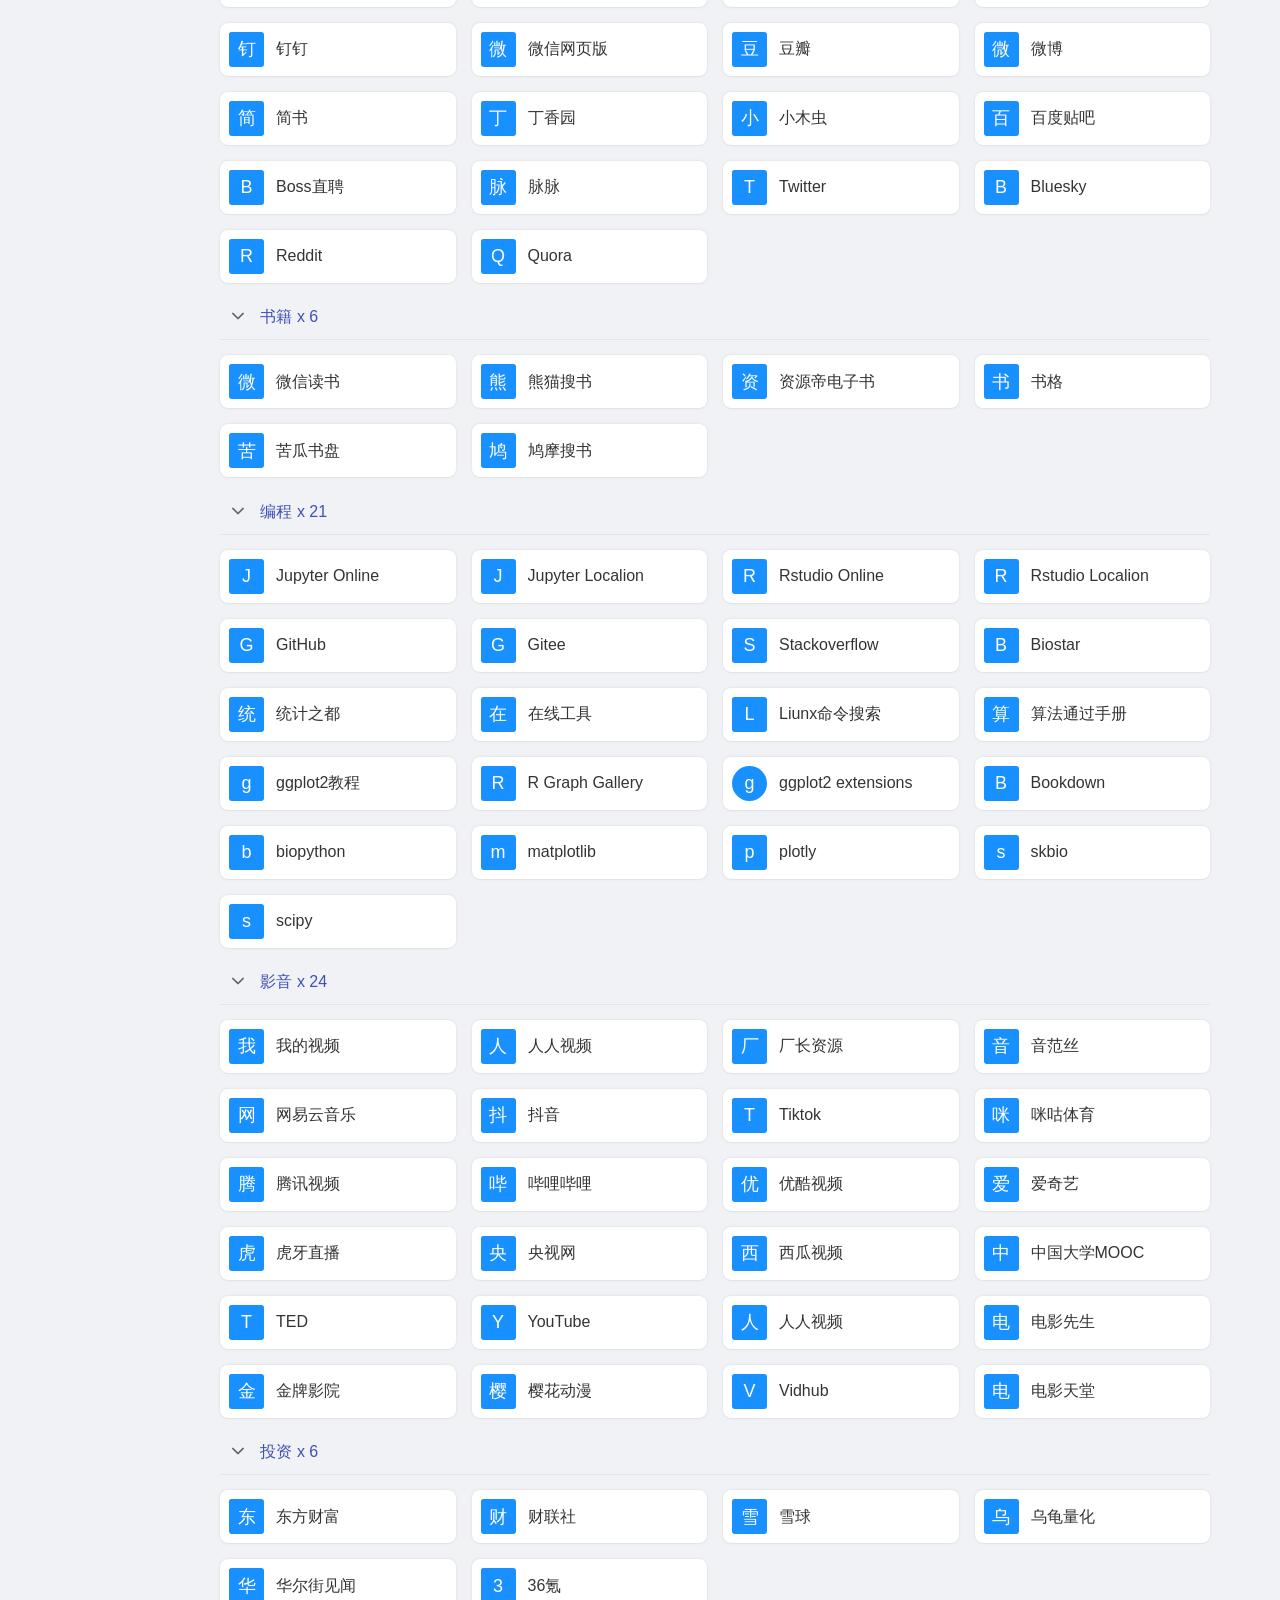
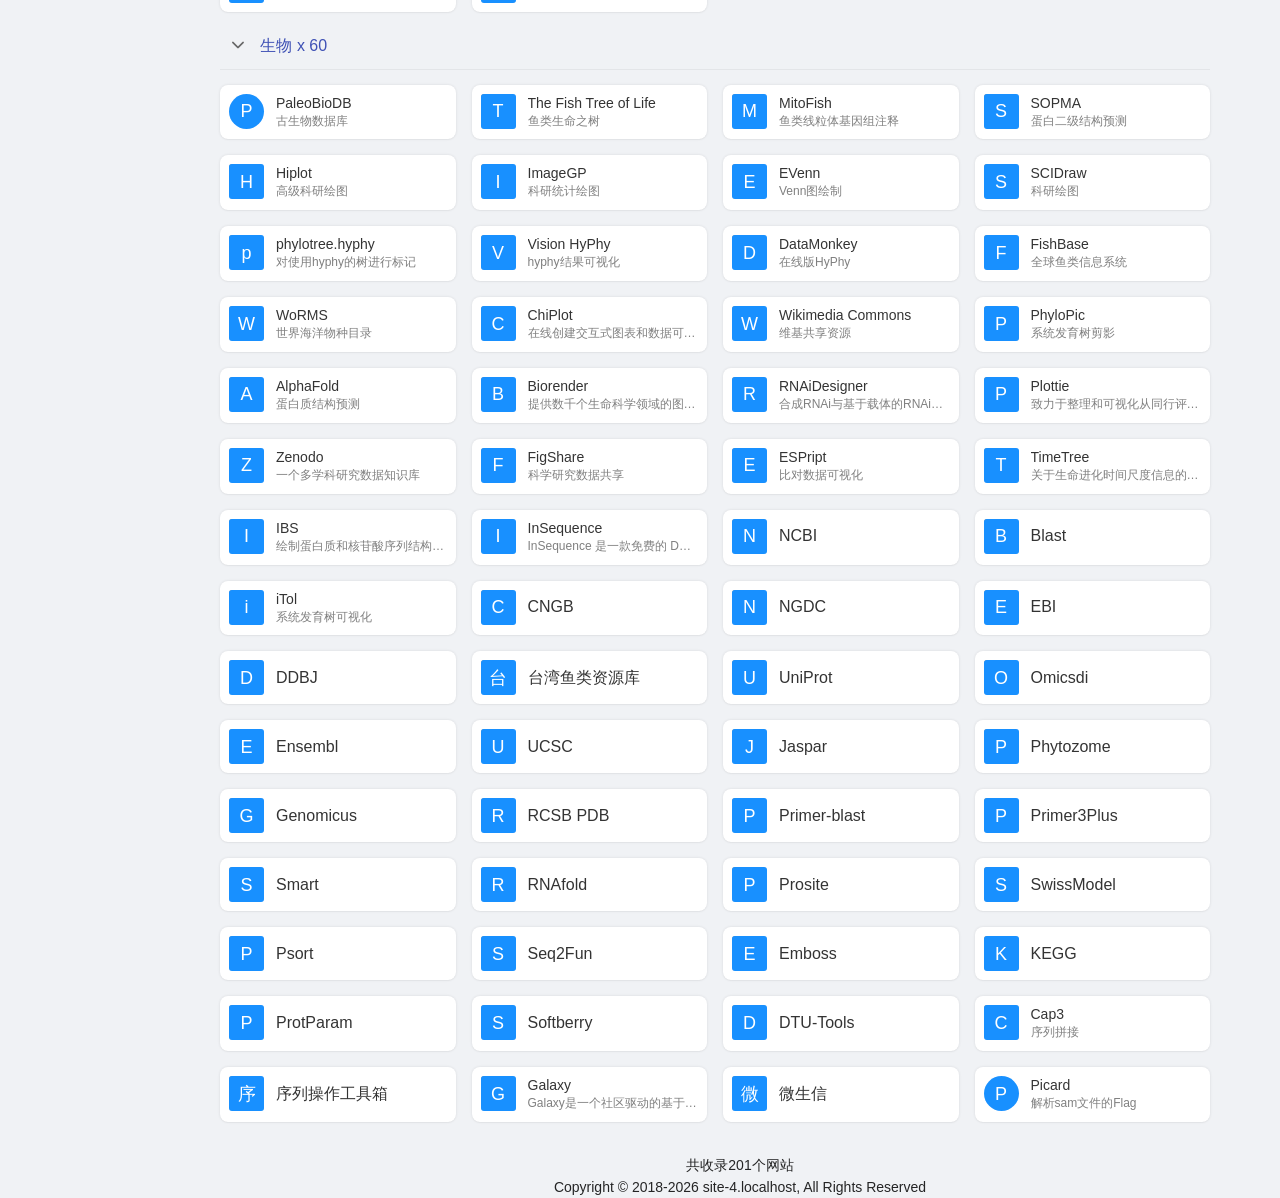
==== commit dd5dd319: "Deploying to gh-pages from @ thecgs/nav@8ec4347ea71bb86b4aab22cb724964caadf3309d 🚀" ====
--- a/index.html
+++ b/index.html
@@ -53,7 +53,7 @@
     </app-xiejiahe>
 
     <!-- nav.seo-start -->
-<div data-url="https://github.com/xjh22222228/nav" data-server-time="1782644693647" data-a="x.i.e-jiahe" data-date="2026-06-28 19:04:53" id="META-NAV" style="z-index:-1;position:fixed;top:-10000vh;left:-10000vh;">
+<div data-url="https://github.com/xjh22222228/nav" data-server-time="1785228541755" data-a="x.i.e-jiahe" data-date="2026-07-28 16:49:01" id="META-NAV" style="z-index:-1;position:fixed;top:-10000vh;left:-10000vh;">
 </div><!-- nav.seo-end -->
-  <script src="runtime.d9cda80d51f23b51.js" type="module"></script><script src="polyfills.ba9b77532fd27fc9.js" type="module"></script><script src="main.5f3d5b69f25704e5.js" type="module"></script></body>
+  <script src="runtime.d9cda80d51f23b51.js" type="module"></script><script src="polyfills.ba9b77532fd27fc9.js" type="module"></script><script src="main.3a86ad1164138e80.js" type="module"></script></body>
 </html>
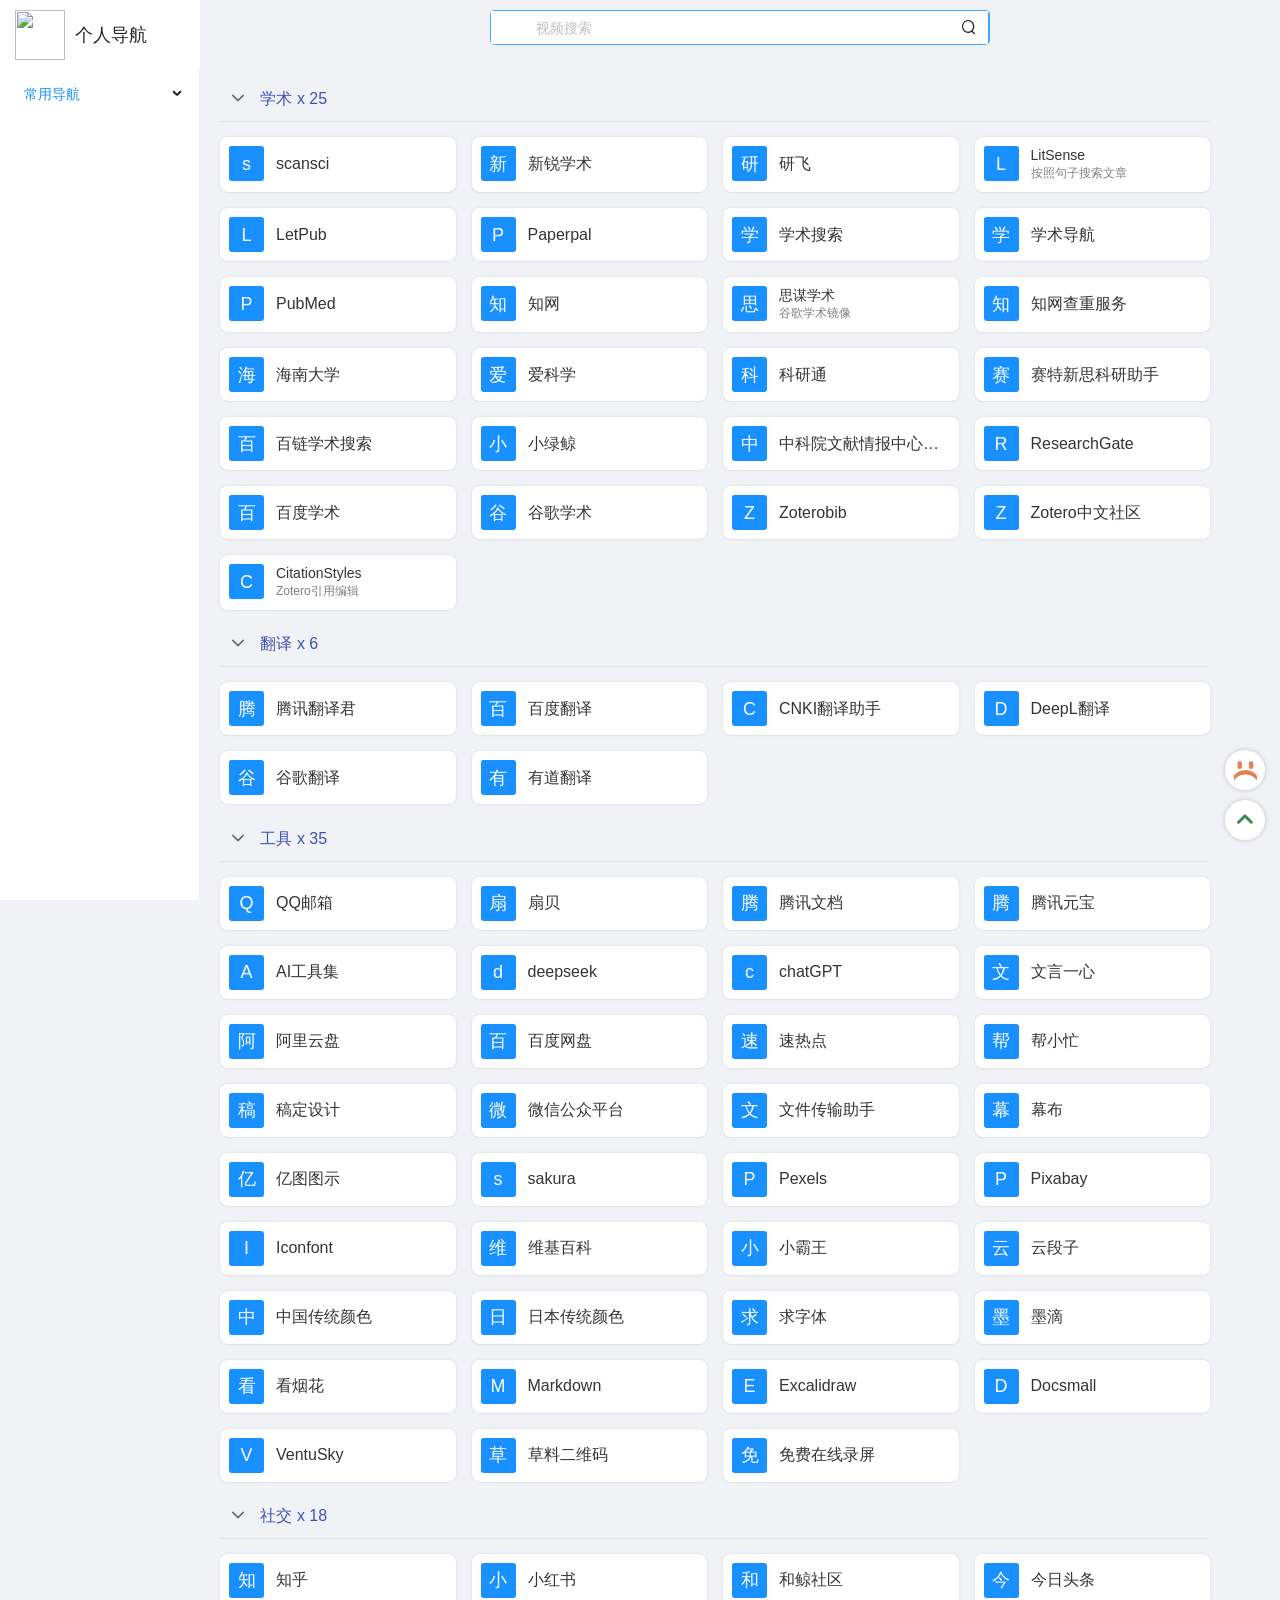
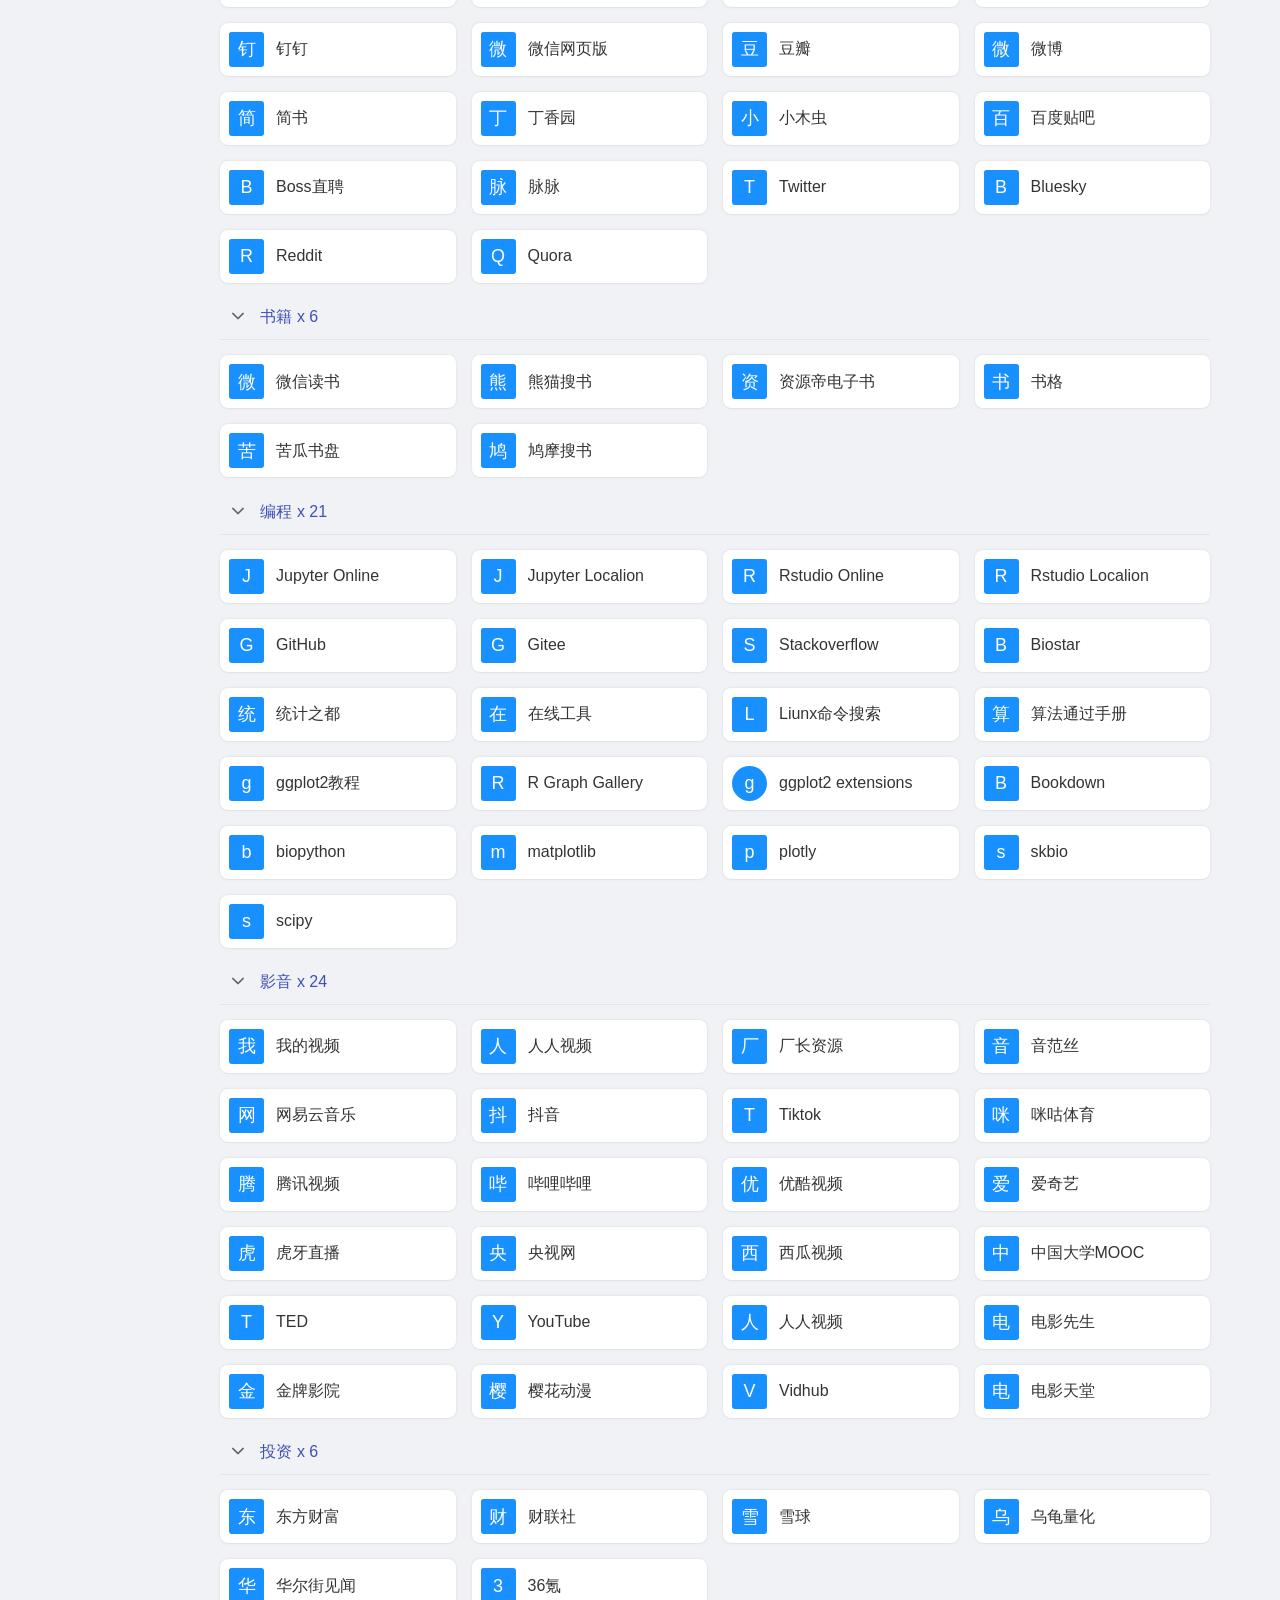
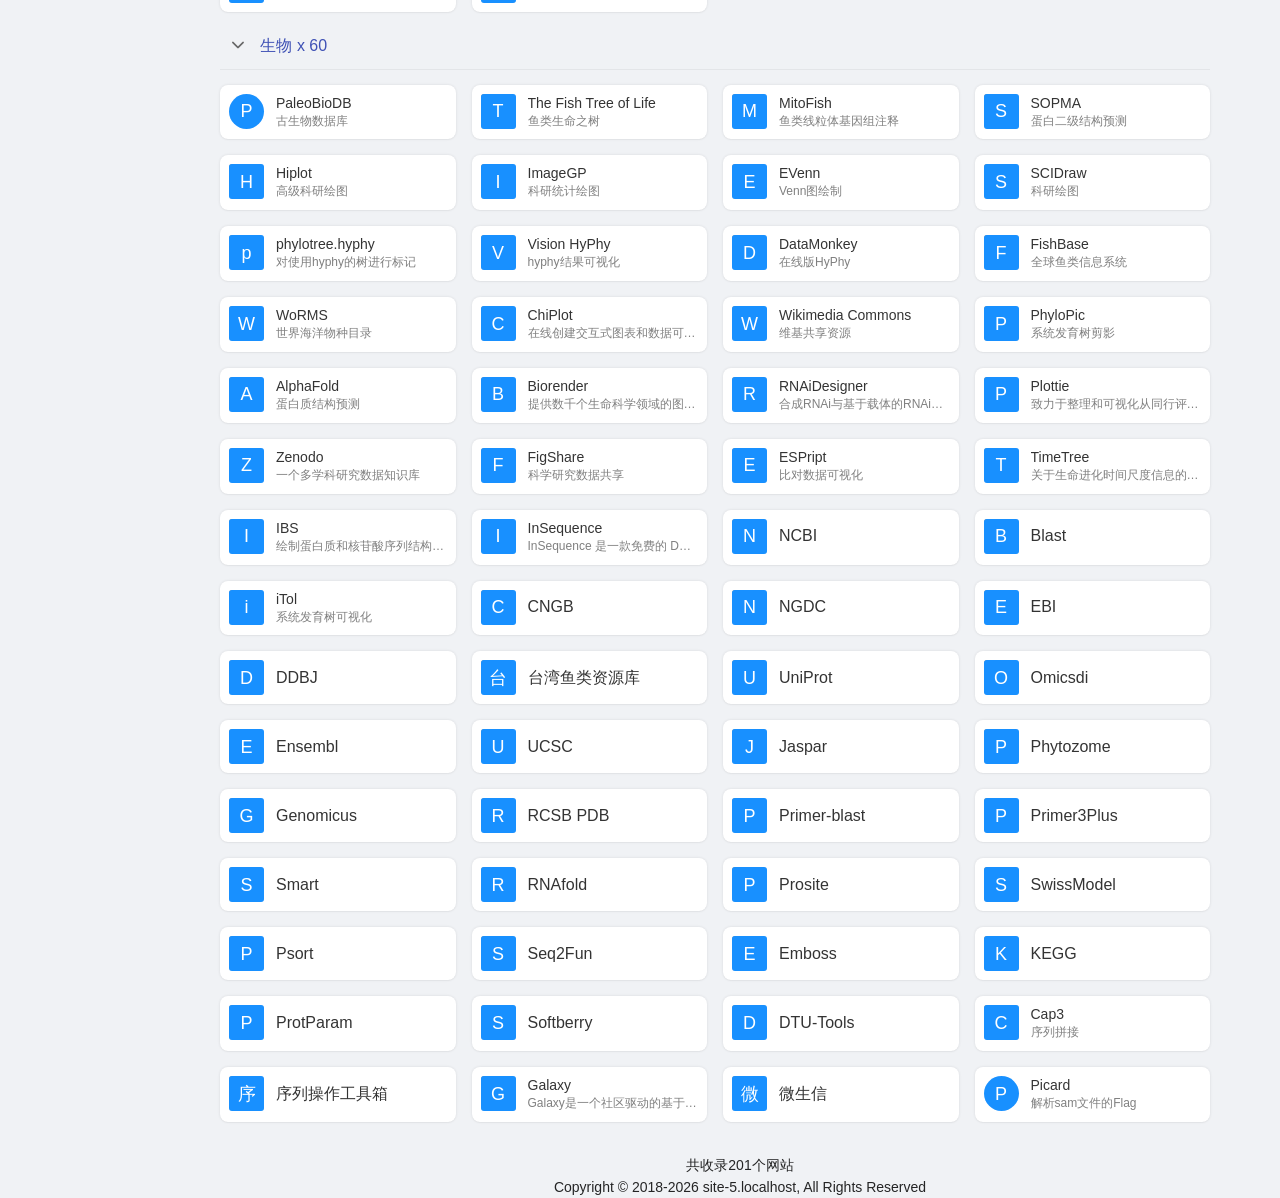
==== commit 8da6856f: "Deploying to gh-pages from @ thecgs/nav@2b3732c3957381b171c2cdc1311614353c99eba8 🚀" ====
--- a/index.html
+++ b/index.html
@@ -53,7 +53,7 @@
     </app-xiejiahe>
 
     <!-- nav.seo-start -->
-<div data-url="https://github.com/xjh22222228/nav" data-server-time="1785228541755" data-a="x.i.e-jiahe" data-date="2026-07-28 16:49:01" id="META-NAV" style="z-index:-1;position:fixed;top:-10000vh;left:-10000vh;">
+<div data-url="https://github.com/xjh22222228/nav" data-server-time="1791875519465" data-a="x.i.e-jiahe" data-date="2026-10-13 15:11:59" id="META-NAV" style="z-index:-1;position:fixed;top:-10000vh;left:-10000vh;">
 </div><!-- nav.seo-end -->
-  <script src="runtime.d9cda80d51f23b51.js" type="module"></script><script src="polyfills.ba9b77532fd27fc9.js" type="module"></script><script src="main.3a86ad1164138e80.js" type="module"></script></body>
+  <script src="runtime.d9cda80d51f23b51.js" type="module"></script><script src="polyfills.ba9b77532fd27fc9.js" type="module"></script><script src="main.459cae33ff19c469.js" type="module"></script></body>
 </html>
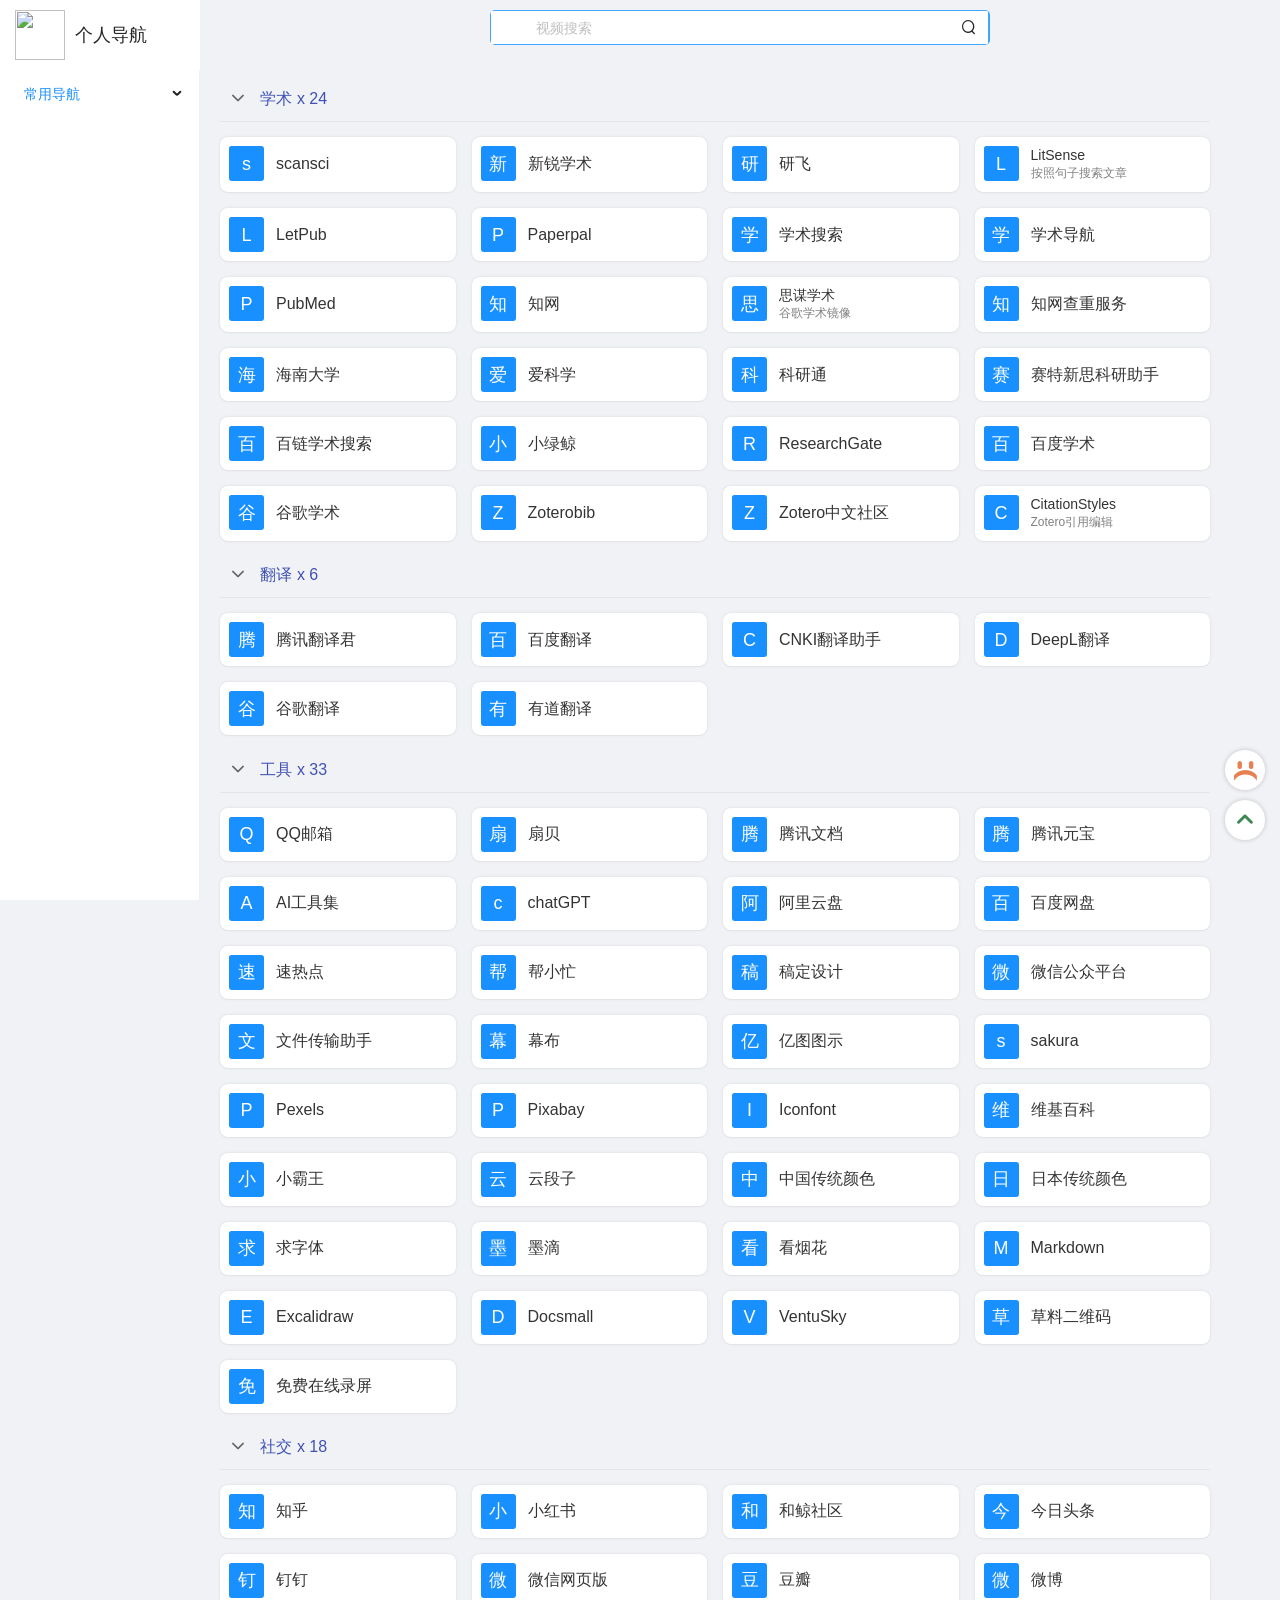
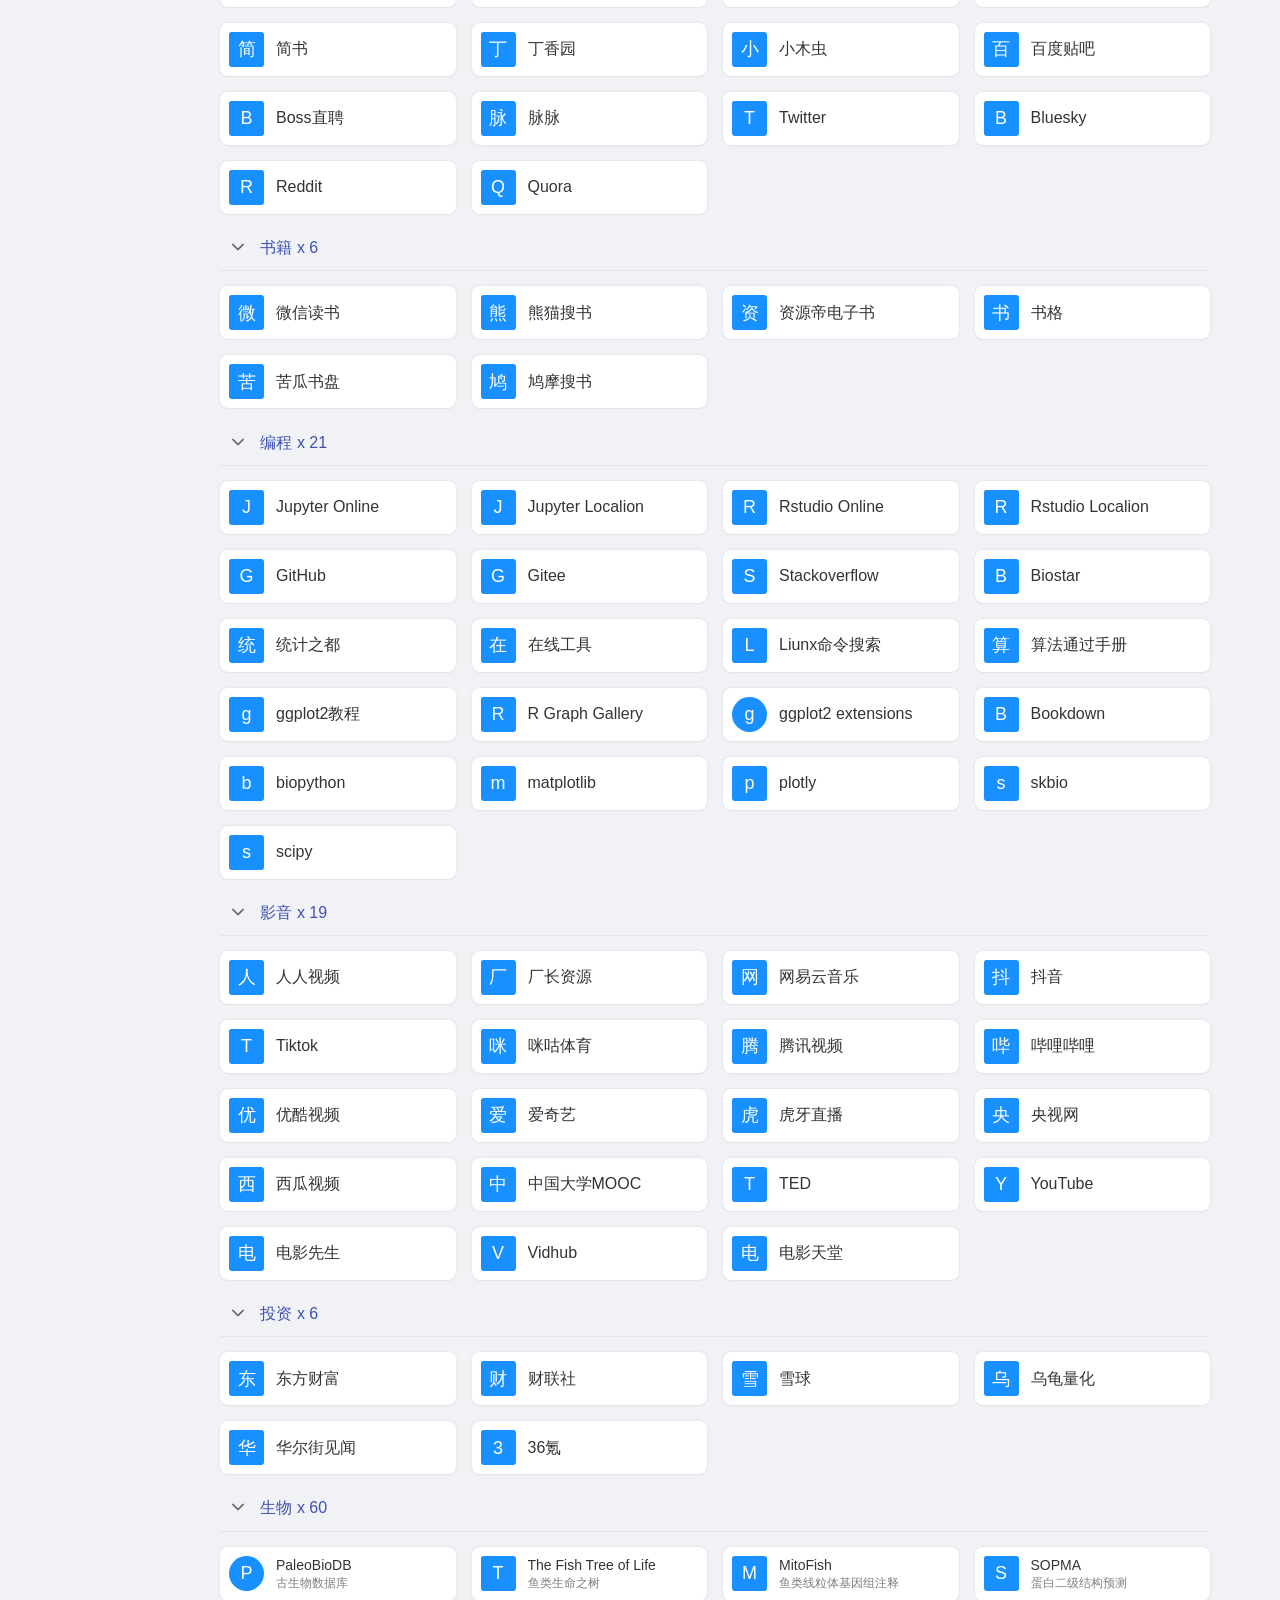
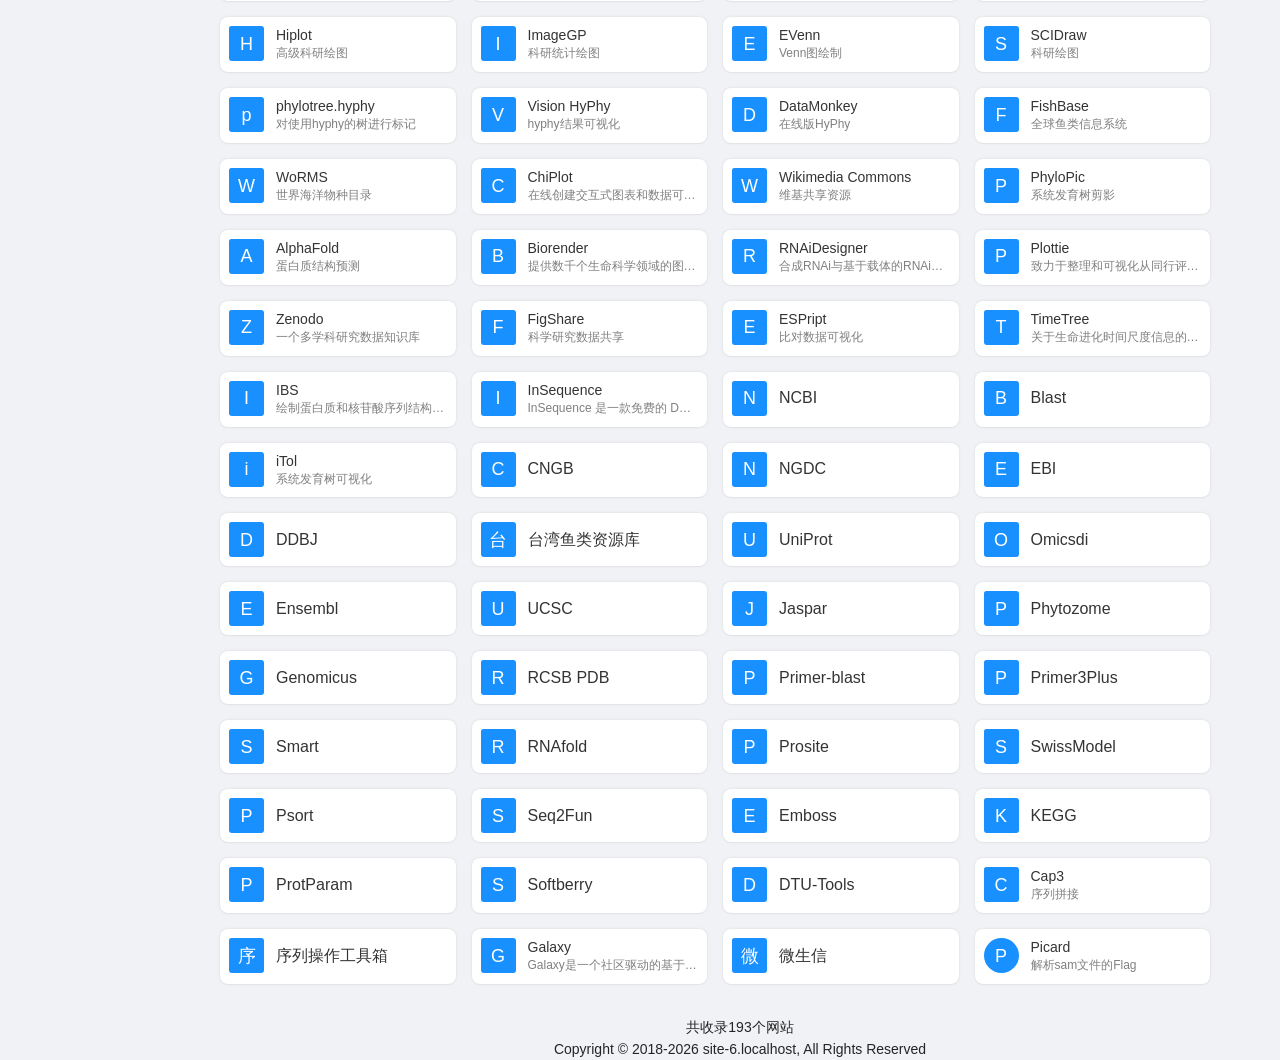
==== commit 2b28299f: "Deploying to gh-pages from @ thecgs/nav@99bc7fffe2ea0bcb26fc0e5638f47a49ebe99444 🚀" ====
--- a/index.html
+++ b/index.html
@@ -53,7 +53,7 @@
     </app-xiejiahe>
 
     <!-- nav.seo-start -->
-<div data-url="https://github.com/xjh22222228/nav" data-server-time="1791875519465" data-a="x.i.e-jiahe" data-date="2026-10-13 15:11:59" id="META-NAV" style="z-index:-1;position:fixed;top:-10000vh;left:-10000vh;">
+<div data-url="https://github.com/xjh22222228/nav" data-server-time="1791876193436" data-a="x.i.e-jiahe" data-date="2026-10-13 15:23:13" id="META-NAV" style="z-index:-1;position:fixed;top:-10000vh;left:-10000vh;">
 </div><!-- nav.seo-end -->
-  <script src="runtime.d9cda80d51f23b51.js" type="module"></script><script src="polyfills.ba9b77532fd27fc9.js" type="module"></script><script src="main.459cae33ff19c469.js" type="module"></script></body>
+  <script src="runtime.d9cda80d51f23b51.js" type="module"></script><script src="polyfills.ba9b77532fd27fc9.js" type="module"></script><script src="main.f89684409db94b70.js" type="module"></script></body>
 </html>
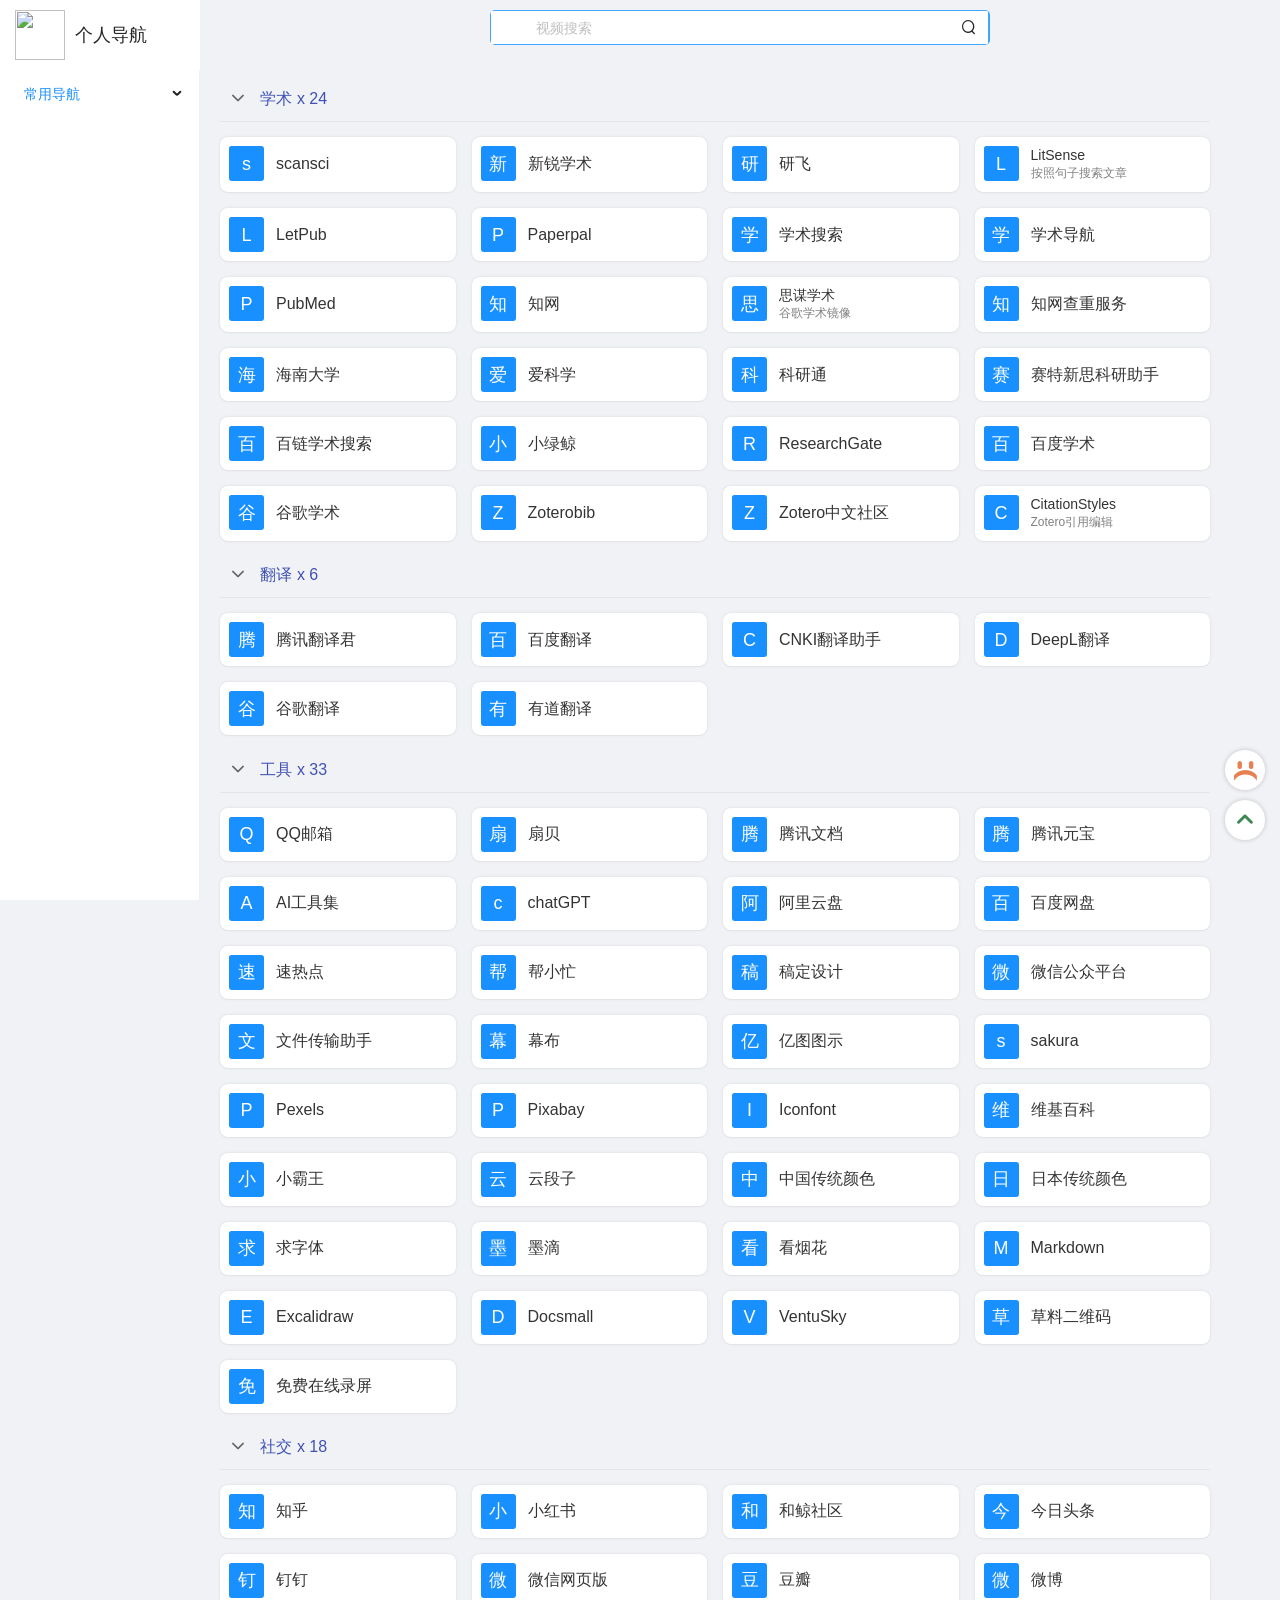
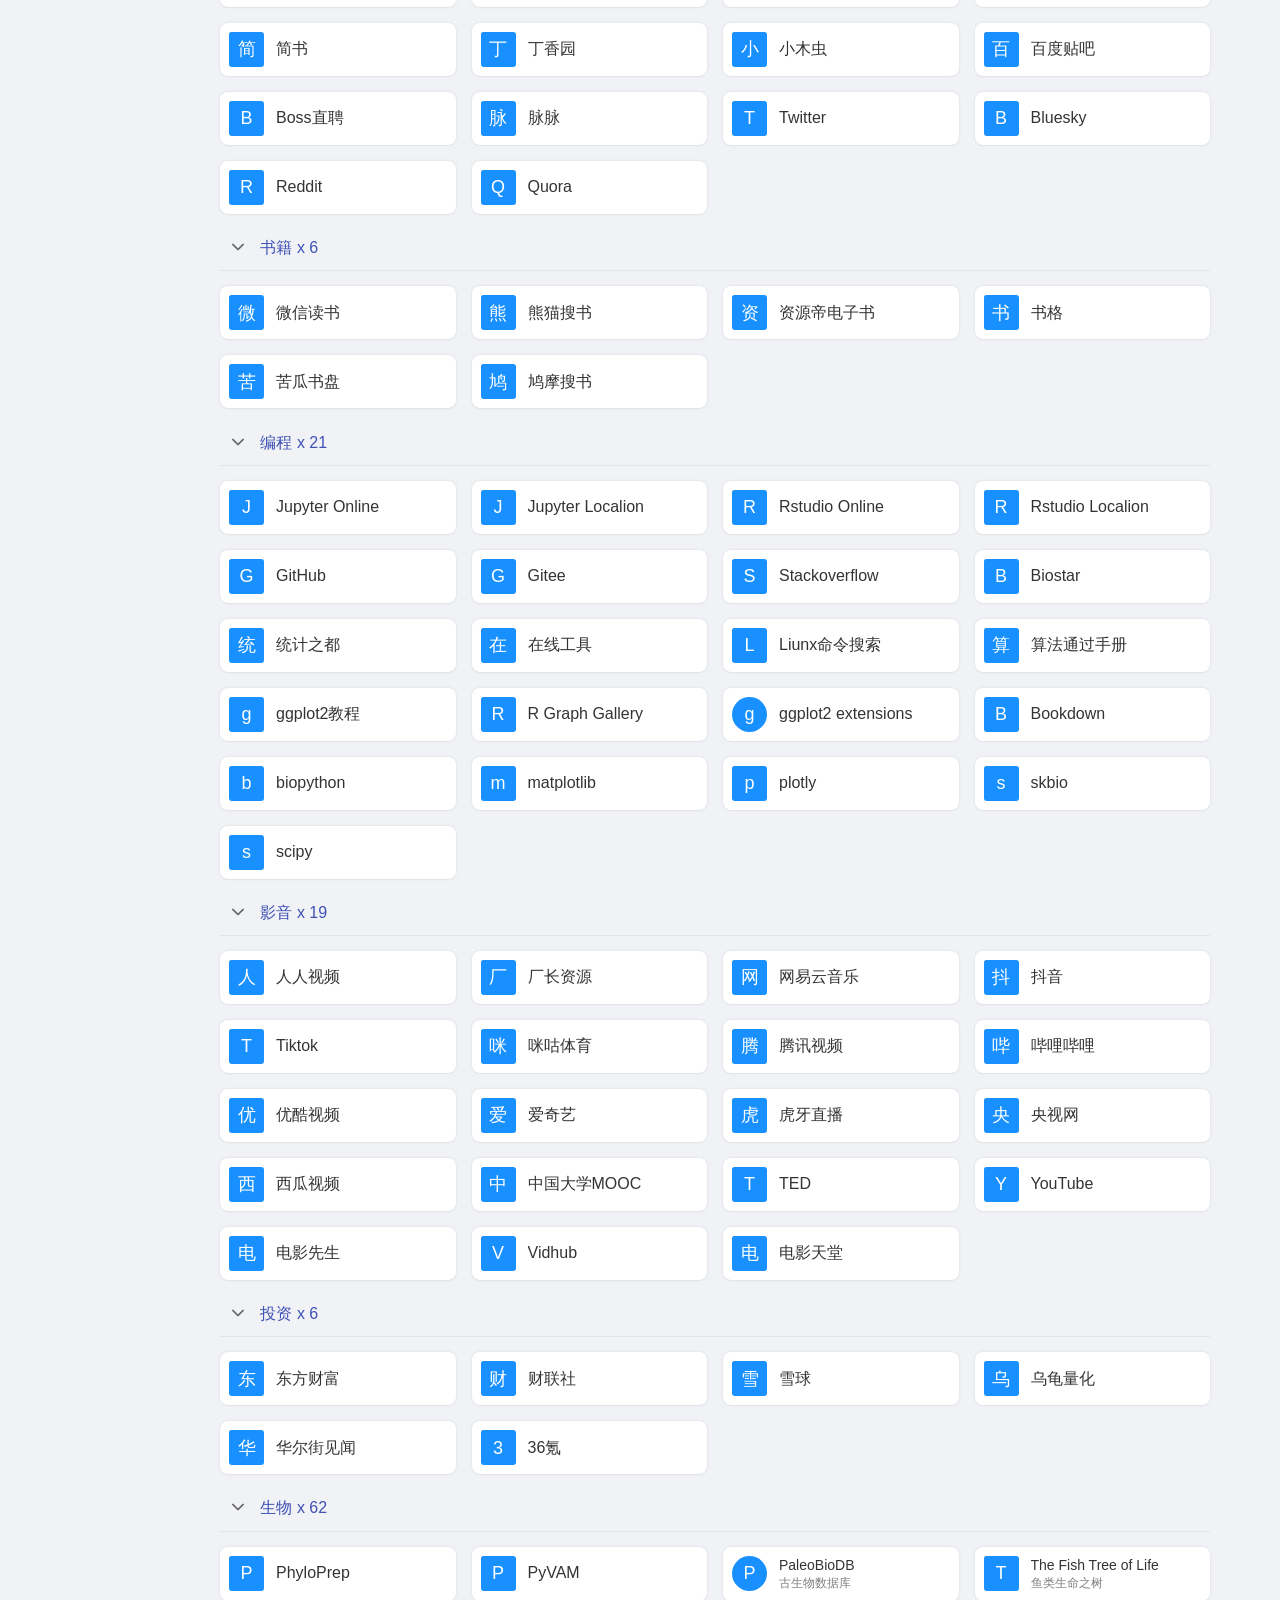
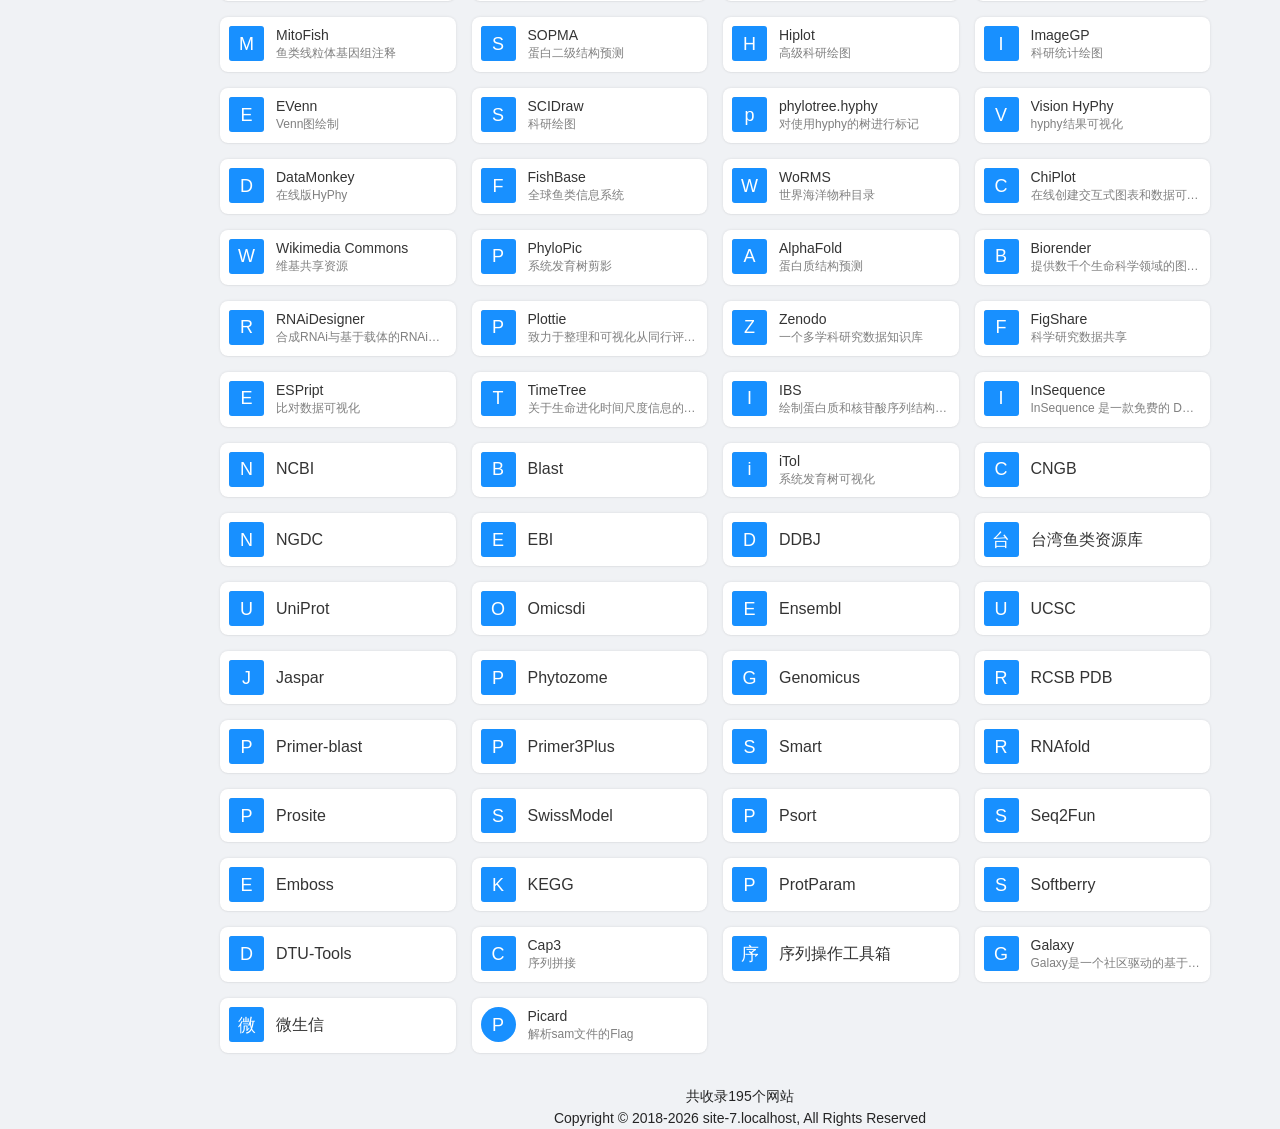
==== commit af34a442: "Deploying to gh-pages from @ thecgs/nav@3af249796a3b95b99946a5345b880c89ebd4d4ec 🚀" ====
--- a/index.html
+++ b/index.html
@@ -53,7 +53,7 @@
     </app-xiejiahe>
 
     <!-- nav.seo-start -->
-<div data-url="https://github.com/xjh22222228/nav" data-server-time="1791876193436" data-a="x.i.e-jiahe" data-date="2026-10-13 15:23:13" id="META-NAV" style="z-index:-1;position:fixed;top:-10000vh;left:-10000vh;">
+<div data-url="https://github.com/xjh22222228/nav" data-server-time="1791876426554" data-a="x.i.e-jiahe" data-date="2026-10-13 15:27:06" id="META-NAV" style="z-index:-1;position:fixed;top:-10000vh;left:-10000vh;">
 </div><!-- nav.seo-end -->
-  <script src="runtime.d9cda80d51f23b51.js" type="module"></script><script src="polyfills.ba9b77532fd27fc9.js" type="module"></script><script src="main.f89684409db94b70.js" type="module"></script></body>
+  <script src="runtime.d9cda80d51f23b51.js" type="module"></script><script src="polyfills.ba9b77532fd27fc9.js" type="module"></script><script src="main.69916d0fe59a776e.js" type="module"></script></body>
 </html>
